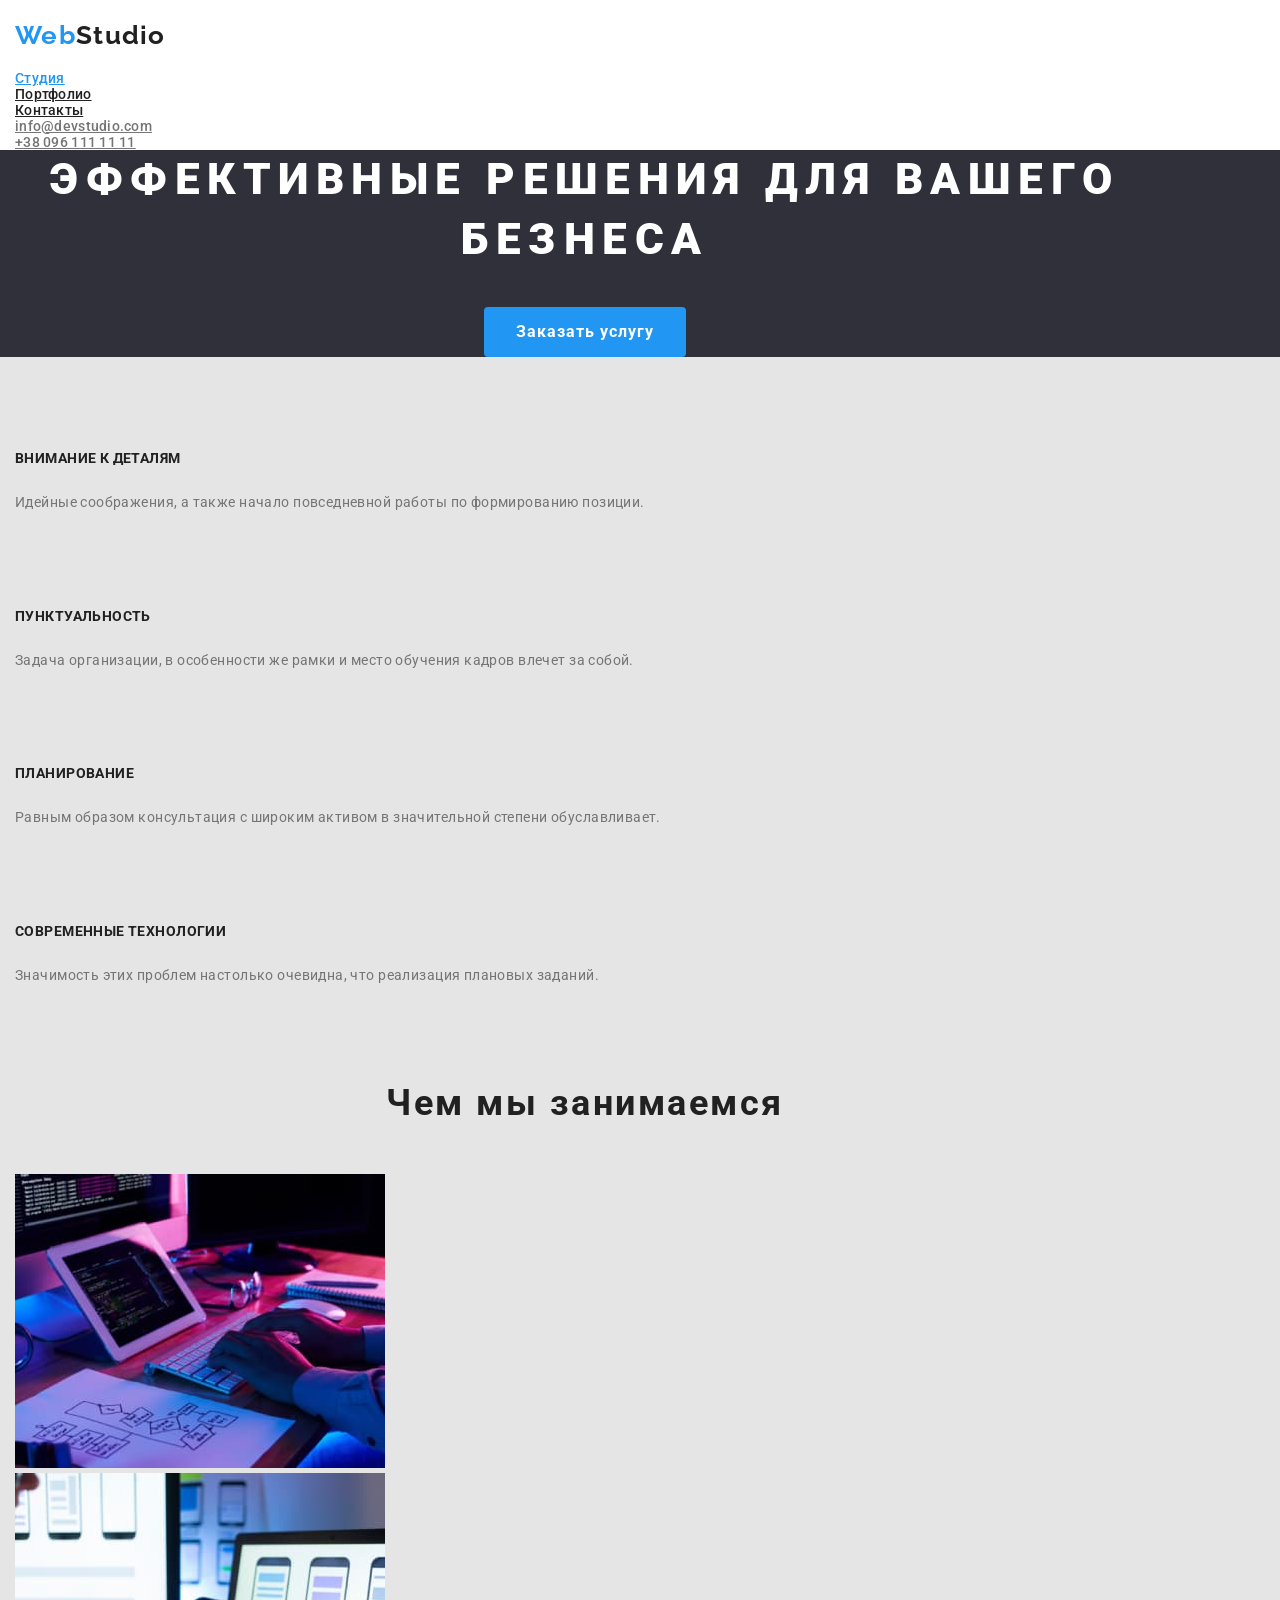
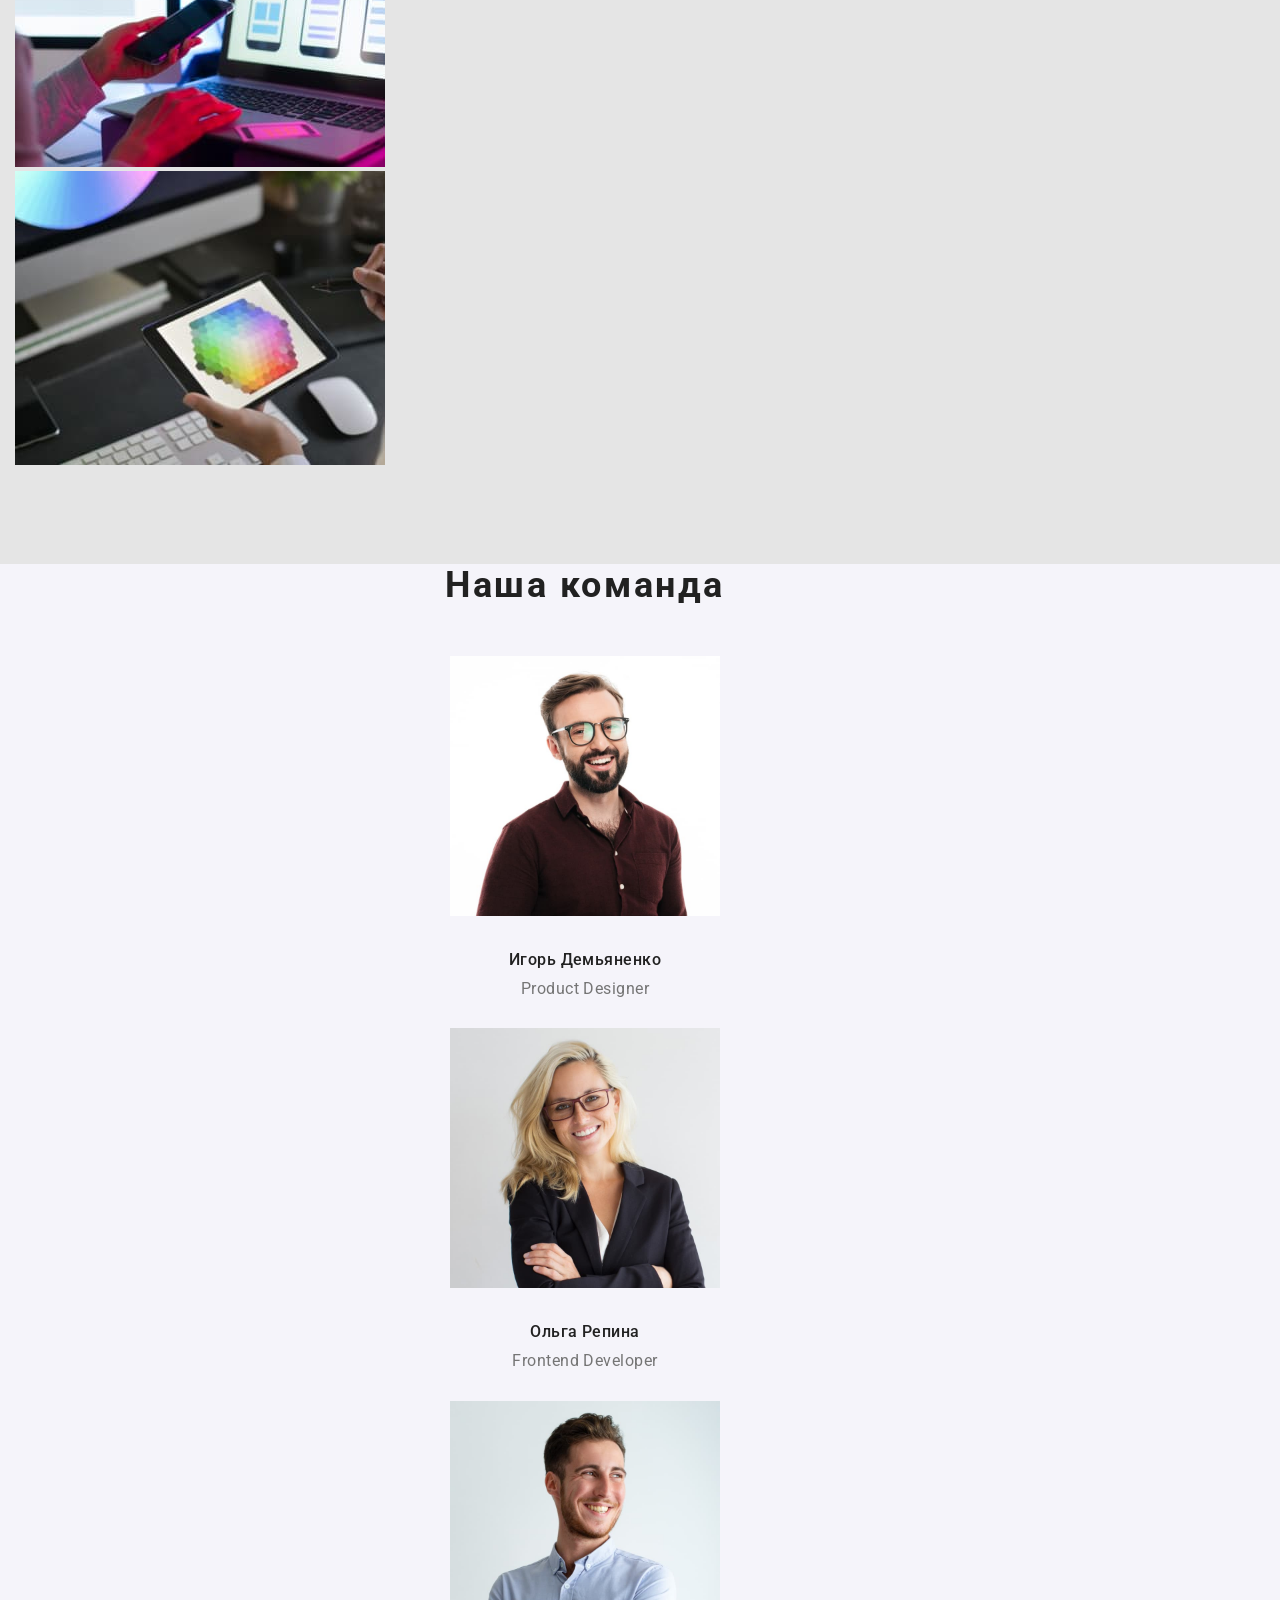
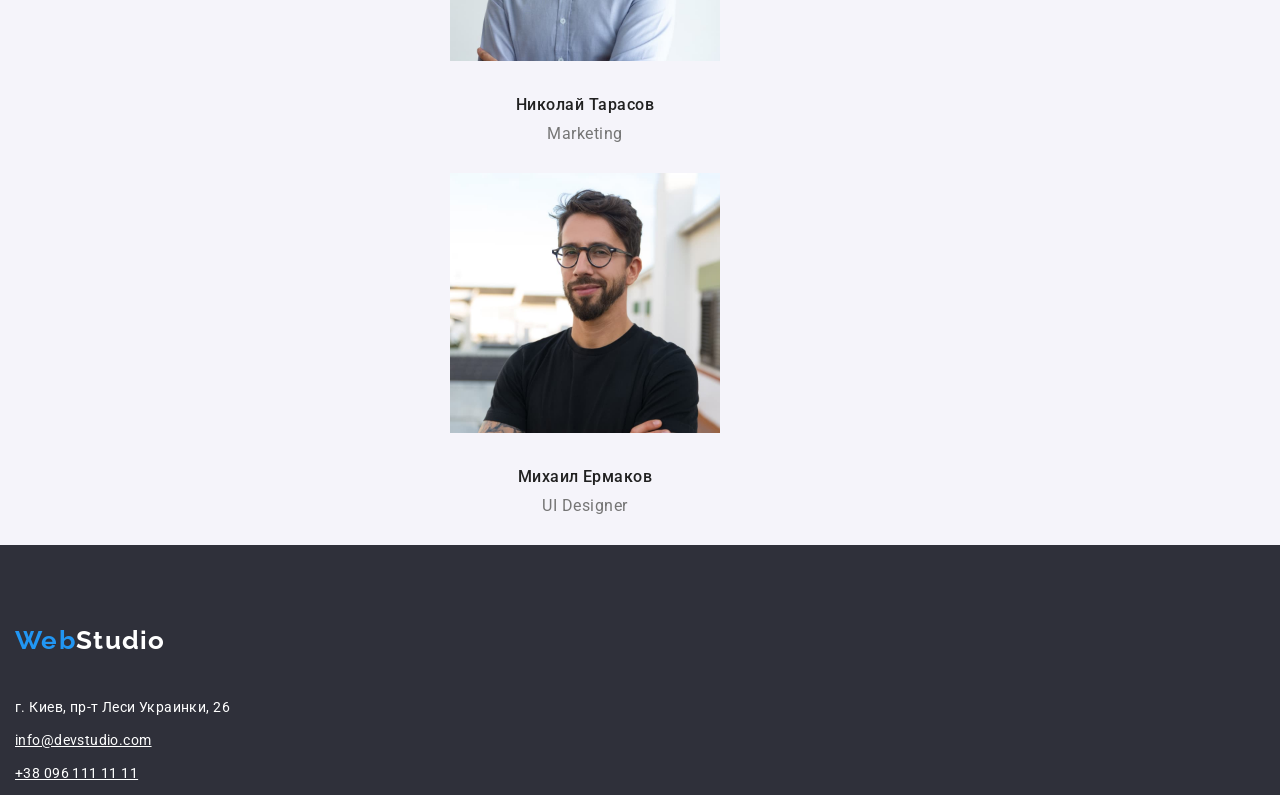
==== index.html @ 49e6bf95 "сделала отступы" ====
<!DOCTYPE html>
<html lang="ru">
<head>
    <meta charset="UTF-8">
    <meta http-equiv="X-UA-Compatible" content="IE=edge">
    <meta name="viewport" content="width=device-width, initial-scale=1.0">
    <title>goit-markup-hw-02</title>
    <link rel="preconnect" href="https://fonts.googleapis.com">
    <link rel="preconnect" href="https://fonts.gstatic.com" crossorigin>
    <link href="https://fonts.googleapis.com/css2?family=Raleway:wght@700&family=Roboto:wght@400;500;700;900&display=swap" rel="stylesheet">
    <link rel="stylesheet" href="https://cdnjs.cloudflare.com/ajax/libs/modern-normalize/1.1.0/modern-normalize.min.css">
    <link rel="stylesheet" href="css/styles.css">
</head>

<body>
    <!--Header-->

    <header class="site-header">
    <!--Navigation-->

    <div class="container">
        <nav class="site-nav">
            <a href="./index.html" class="link-logo"> <p> <span class="web">Web</span><span class="studio">Studio</span> </p> </a>
               <ul class="nav-list">
                <li class="nav-list-item"> <a href="" class="link-current"> Студия </a> </li> 
                <li class="nav-list-item"> <a href="./portfolio.html" class="link-nav"> Портфолио </a> </li>
                <li class="nav-list-item"> <a href="" class="link-nav"> Контакты </a> </li>
               </ul>
        </nav>
    </div>

      
    <!--Contacts-->

    <div class="container">
        <ul class="contacts">
            <li class="contacts-item"><a href="mailto:info@devstudio.com" class="link-contacts">info@devstudio.com </a></li> 
            <li class="contacts-item"><a href="tel:+380961111111" class="link-contacts">+38 096 111 11 11</a> </li>
         </ul>         
        
    </div>
                   
    </header>


    <!--Main container-->
    <main class="main-container">

        <!--Hero-->

        <section class="hero">

           <div class="container">

             <h1 class="hero-title">ЭФФЕКТИВНЫЕ РЕШЕНИЯ ДЛЯ ВАШЕГО БЕЗНЕСА</h1>
             <button type="button" class="button-hero">Заказать услугу </button>

           </div>

        
          
            
        </section>

         <!--Peculiarities-->

        <section class="peculiarities">

            <div class="container">

    <h2 hidden>Особенности</h2>
    <ul class="peculiarities-list">
        <li class="peculiarities-item">
            <h3 class="peculiarities-title"> ВНИМАНИЕ К ДЕТАЛЯМ </h3>
            <p class="peculiarities-text"> Идейные соображения, а также начало повседневной работы по формированию позиции.</p>
        </li>
        
        <li class="peculiarities-item">
            <h3 class="peculiarities-title"> ПУНКТУАЛЬНОСТЬ </h3>
            <p class="peculiarities-text">Задача организации, в особенности же рамки и место обучения кадров влечет за собой. </p>
        </li>
        
        <li class="peculiarities-item">
            <h3 class="peculiarities-title"> ПЛАНИРОВАНИЕ </h3>
            <p class="peculiarities-text">Равным образом консультация с широким активом в значительной степени обуславливает. </p>
        </li>
        
        <li class="peculiarities-item">
           <h3 class="peculiarities-title"> СОВРЕМЕННЫЕ ТЕХНОЛОГИИ </h3> 
            <p class="peculiarities-text">Значимость этих проблем настолько очевидна, что реализация плановых заданий. </p>
        </li>
        
    </ul>

            </div>
        </section>

        <!--Our works-->

        <section class="works">

             <div class="container">
                <h2 class="works-title">Чем мы занимаемся </h2>

                <ul class="works-list">
                    <li><img src="./images/img.jpg" alt="Человек за компьютером" width="370"> </li>
                    <li><img src="./images/img(1).jpg" alt="Человек с телефоном" width="370"></li>
                    <li><img src="./images/img(2).jpg" alt="Человек с планшетом" width="370"></li>
                </ul>
                                
             </div>
      
        </section>

        <!--Our team-->

        <section class="team">

           <div class="container">

            <h2 class="team-title">Наша команда </h2>
            <ul class="team-list">
                <li class="team-list-item">
                    <img src="./images/img.наша.команда.jpg" alt="Фото мужчины" width="270">
                    <h3 class="list-title">Игорь Демьяненко</h3>
                    <p class="team-list-text" lang="en">Product Designer </p>
                </li>

                <li class="team-list-item">
                    <img src="./images/img.наша.команда(1).jpg" alt="Фото женщины" width="270"> 
                    <h3 class="list-title">Ольга Репина</h3>
                    <p class="team-list-text" lang="en">Frontend Developer</p>
                </li>

                <li class="team-list-item">
                    <img src="./images/img.наша.команда(2).jpg" alt="фото мужчины" width="270" >
                    <h3 class="list-title">Николай Тарасов</h3>
                    <p class="team-list-text" lang="en">Marketing</p>
                </li>

                <li class="team-list-item">
                    <img src="./images/img.наша.комада(3).jpg" alt="Фото мужчины" width="270">
                    <h3 class="list-title">Михаил Ермаков</h3>
                    <p class="team-list-text" lang="en">UI Designer</p>
                </li>
            </ul>

           </div>
                         
        </section>

    </main>

     <!--Footer-->

     <footer class="footer-section">

        <div class="container">

            <a href="./index.html" class="logo-footer"> <p> <span class="web">Web</span><span class="studio-footer">Studio</span> </p> </a>
              
               
         <address class="footer-adress"> 
                <p class="direction">г. Киев, пр-т Леси Украинки, 26</p> 

                <ul class="footer-list">
                    <li class="footer-list-item">
                    <a href="mailto:info@devstudio.com" class="footer-contact">info@devstudio.com </a></li> 

                    <li class="footer-list-item">
                    <a href="tel:+380961111111" class="footer-contact">+38 096 111 11 11</a> </li>
               </ul>     
          </address> 
        </div>

      
    </footer>
    
</body>
</html>
---- css/styles.css ----
:root {
    
    --main-font-color: rgba(117, 117, 117, 1);
    --title-font: rgba(33, 33, 33, 1);
    --background-header: rgba(255, 255, 255, 1);
    --background-color: #E5E5E5;
    --background-team: rgba(245, 244, 250, 1);
    --background-footer: rgba(47, 48, 58, 1);
    --button-link-color: rgba(33, 150, 243, 1);
    --footer-contacts: rgba (255, 255, 255, 0.6)
   
}

/*body*/

body {
    font-family: 'Roboto', sans-serif;   
    
    color: var(--main-font-color);
    background-color: var(--background-header);
    
}

.container {

    width: 1170px;
    padding-left: 15px;
    padding-right: 15px;
    
}

h1,h2,h3 {
    margin-top: 0;
    
}

/*Header*/


.site-header {
        
    background-color: var(--background-header);
    font-family: 'Roboto'; 
    font-weight: 500;
    font-size: 14px;
    line-height: 1.14;
    
}


.link-logo {
    display: inline-block;
    padding: 0;
    font-family: 'Raleway',sans-serif;
    font-weight: 700;
    font-size: 26px;
    line-height: 0.72;
    letter-spacing: 0.05em;
    
    text-decoration: none;
}

.web {
    font-family: 'Raleway', sans-serif;
    color: var(--button-link-color);
    
}

.studio{
    color: var(--title-font);
}
/*
.site-nav {
    display: flex;
    flex-direction: row;
}
*/

.nav-list {
    
    list-style: none;
    padding: 0;
    margin: 0;
}

.link-nav {
   

    color: var(--title-font);
    letter-spacing: 0.02em;

}

.link-nav:focus {
    color: var(--button-link-color);
}

.link-current {
    color: var(--button-link-color);
    letter-spacing: 0.02em;
}


.contacts {
    list-style: none;
    padding: 0;
    margin: 0;
}



.link-contacts {
    color: var(--main-font-color);
    letter-spacing: 0.02em;

}

.link-contacts:hover,
.link-contacts:focus {
    color: var(--button-link-color);
}

/*Hero*/
.hero {
margin-bottom: 94px;

    background-color: var(--background-footer);
    font-family: 'Roboto';
    text-align: center;


}

.hero-title {
    margin-top: 0;
    margin-bottom: 30;
    
    font-weight: 900;
    font-size: 44px;
    line-height: 1.36;
    letter-spacing: 0.17em;
    color: var(--background-header);
    
}

.button-hero {
    display: inline-block;
    padding: 10px 32px;
    min-width: 200px;
    height: 50px;
    border-radius: 4px;
    text-align: center;
    border: 0;   

   font-weight: 700;
   font-size: 16px;
   line-height: 1.88;
   letter-spacing: 0.06em;

   background-color: var(--button-link-color);
   color: var(--background-header);
   cursor: pointer;
   
}

.main-container{
    background-color:var(--background-color);
}

/*Peculiarities*/


.peculiarities-title {

    margin-bottom: 10px;

font-weight: 700;
font-size: 14px;
line-height: 1.14;
letter-spacing: 0.03em;
color: var(--title-font);
}

.peculiarities-list {
padding: 0;
margin: 0;

    list-style: none;
}

.peculiarities-text {
    display: inline-block;
    margin-bottom: 94px;
    font-size: 14px;
    line-height: 1.71;
    letter-spacing: 0.03em;
    color: var(--main-font-color);
}


/*Works*/



.works-title {
    margin-bottom: 50px;
    font-weight: 700;
    font-size: 36px;
    line-height: 1.17;
    letter-spacing: 0.07em;
    color: var(--title-font);
    text-align: center;
}

.works-list {
    padding: 0;
    margin-bottom: 94px;

    list-style: none;
}

/*Our team*/

.team {
    background-color: var(--background-team);
    
}


.team-list{
    padding-left: 0;
    margin-top: 0%;
    margin-bottom: 0%
    ;
    list-style: none;
    text-align: center;

    
}

.team-title {
    margin-top: 94px;
    margin-bottom: 50px;
    font-weight: 700;
    font-size: 36px;
    line-height: 1.17;
    letter-spacing: 0.07em;
    color: var(--title-font);
    text-align: center;
}


.list-title {
    margin-top: 30px;
    margin-bottom: 10px;

    font-weight: 500;
    font-size: 16px;
    line-height: 1.19;
    letter-spacing: 0.03em;
    color: var(--title-font);
    text-align: center;
}


.team-list-text {
    display: inline-block;
    margin-top: 0;
    margin-bottom: 30px;

    font-size: 16px;
    line-height: 1.19;
    letter-spacing: 0.03em;
    color: var(--main-font-color);
    
}

/*Footer*/

.footer-section {
    background-color: var(--background-footer);
    font-size: 14px;
    line-height: 1.71;
    letter-spacing: 0.03em;
    
}

.logo-footer {

    display: inline-block;
    padding: 0;
    margin-top: 60px;
    margin-bottom: 20px;

    font-family: 'Raleway',sans-serif;
    font-weight: 700;
    font-size: 26px;
    line-height: 0.72;
    letter-spacing: 0.05em;
    
    text-decoration: none;
}

.footer-list {
    padding-left: 0;
    margin-top: 0%;
    margin-bottom: 0%;

    list-style: none;

}

.footer-adress {
  
    font-style: normal;
    color: var(--background-header);
    
    }

    .direction {
        display: inline-block;
        margin-top: 0;
        margin-bottom: 9px;
    }


    .footer-contact{
        display: inline-block;
        padding: 0;
        margin-bottom: 9px;

    color: var(--footer-contacts);
    
}    

.footer-contact:hover,
.footer-contact:focus {
    color: var(--button-link-color);
}

.studio-footer {
    color: var(--background-header);
}

/*Portfolio*/

/*Filters*/

.main-section {
    background-color: var(--background-color);
}

.list-btn {
    list-style: none;
}

.primary-button {
background-color: var(--button-link-color);
color: var(--background-header);
font-weight: 500;
font-size: 16px;
line-height: 1.63;
letter-spacing: 0.03em;
cursor: pointer;
}

.secondary-button {
  background-color: var(--background-team);
  color: var(--title-font);
  font-weight: 500;
  font-size: 16px;
  line-height: 1.63;
  letter-spacing: 0.03em;
  cursor: pointer;
}

.primary-button:hover,
.primary-button:focus {
    color: var(--button-link-color);
}


.secondary-button:hover,
.secondary-button:focus {
  
    color: var(--button-link-color);
}

/*Cards*/

.list-cards {
    list-style: none;
}

.link {
    text-decoration: none;
}

.link:focus {
color: var(--button-link-color);
}

.link-title {
font-weight: 700;
font-size: 18px;
line-height: 2;
letter-spacing: 0.07em;
color: var(--title-font);
}

.link-text {
    font-size: 16px;
    line-height: 1.88;
    letter-spacing: 0.03em;
    color: var(--main-font-color);
}

.link-text-main {
    font-size: 16px;
    line-height: 1.88;
    letter-spacing: 0.03em;
    color: var(--main-font-color);
}
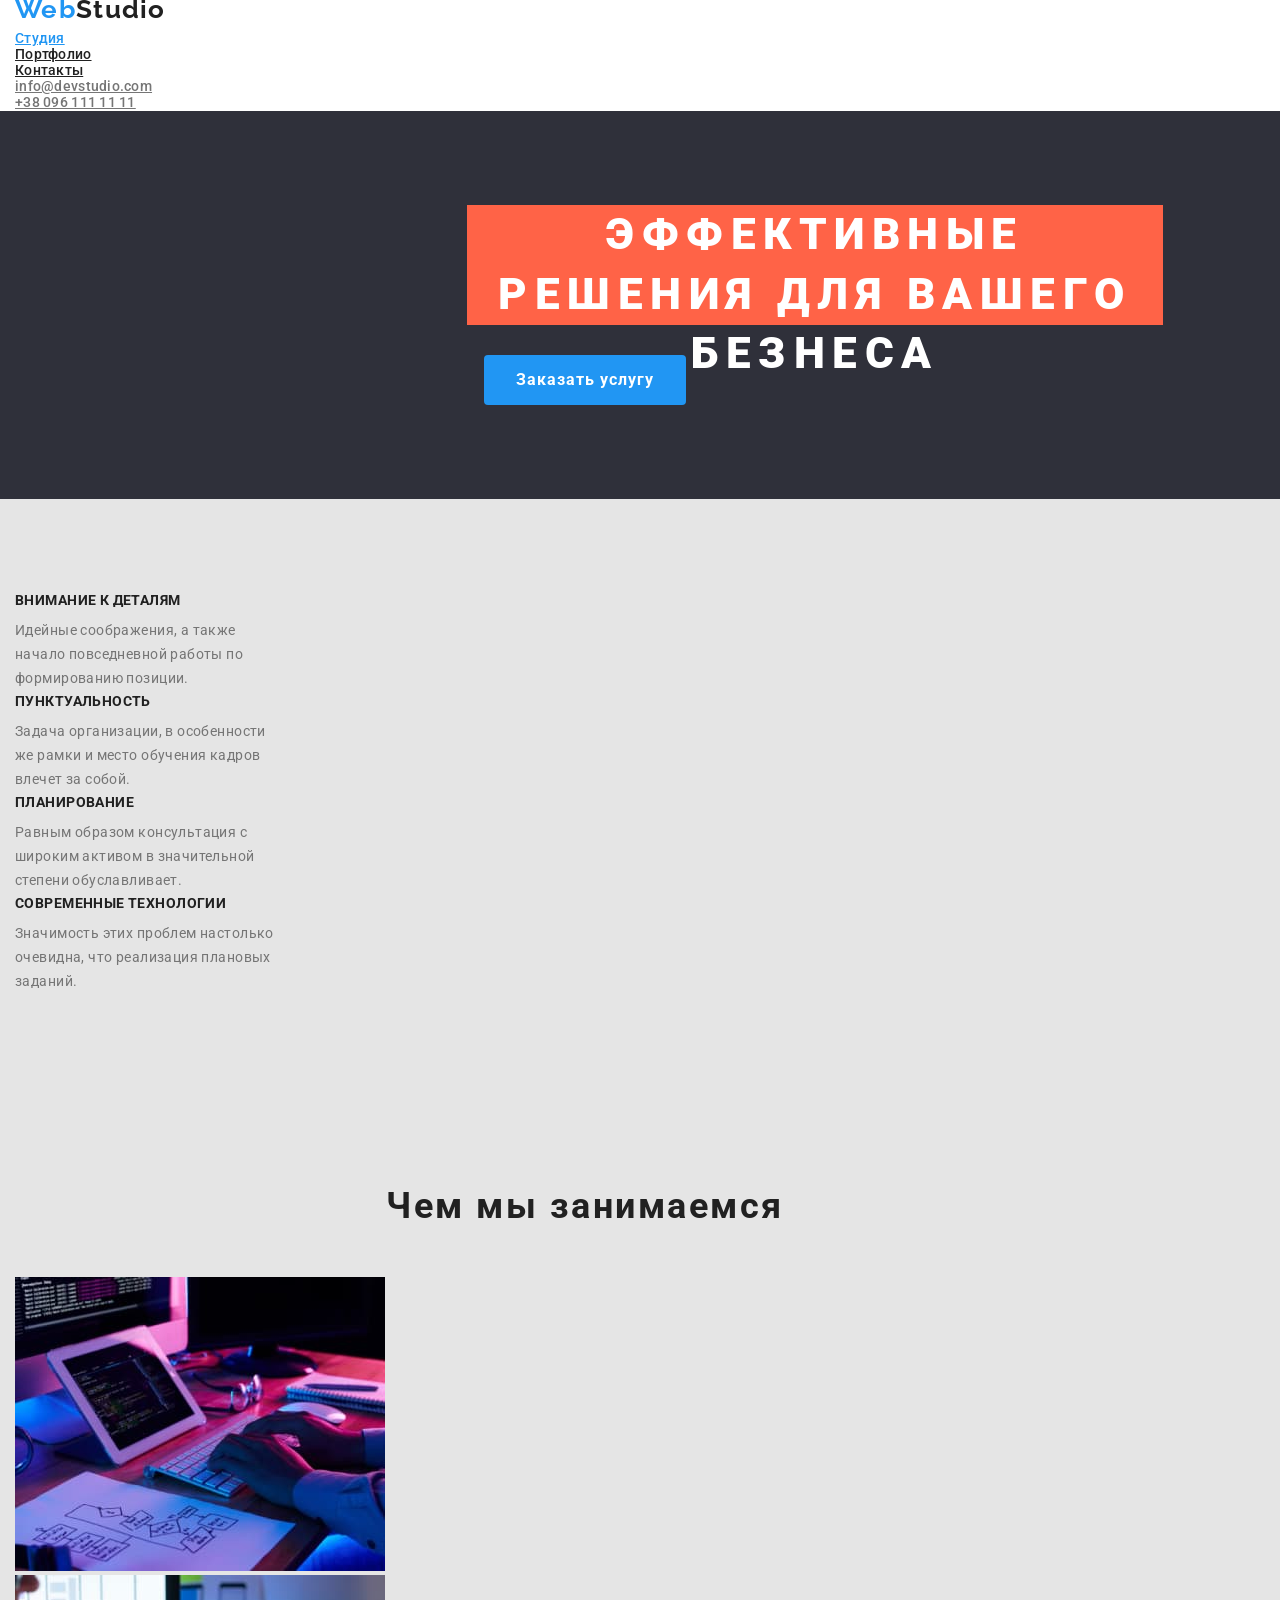
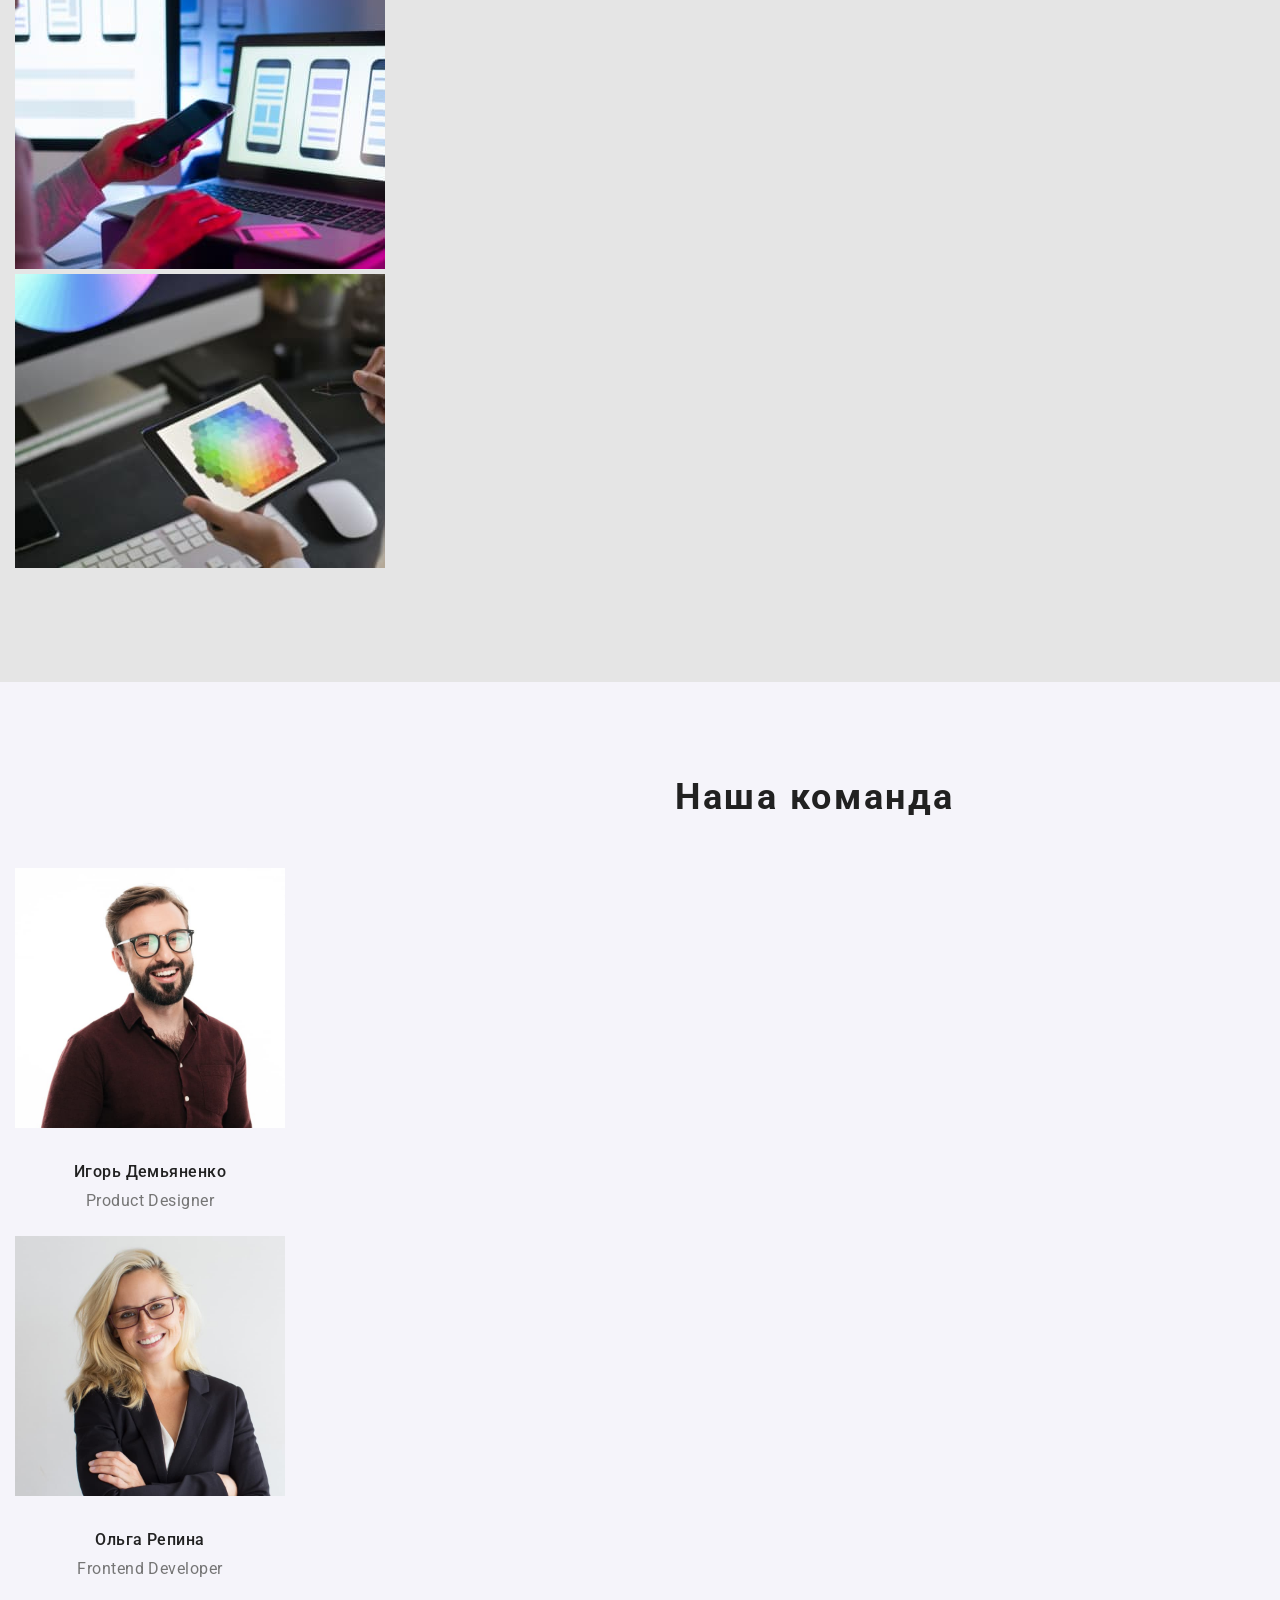
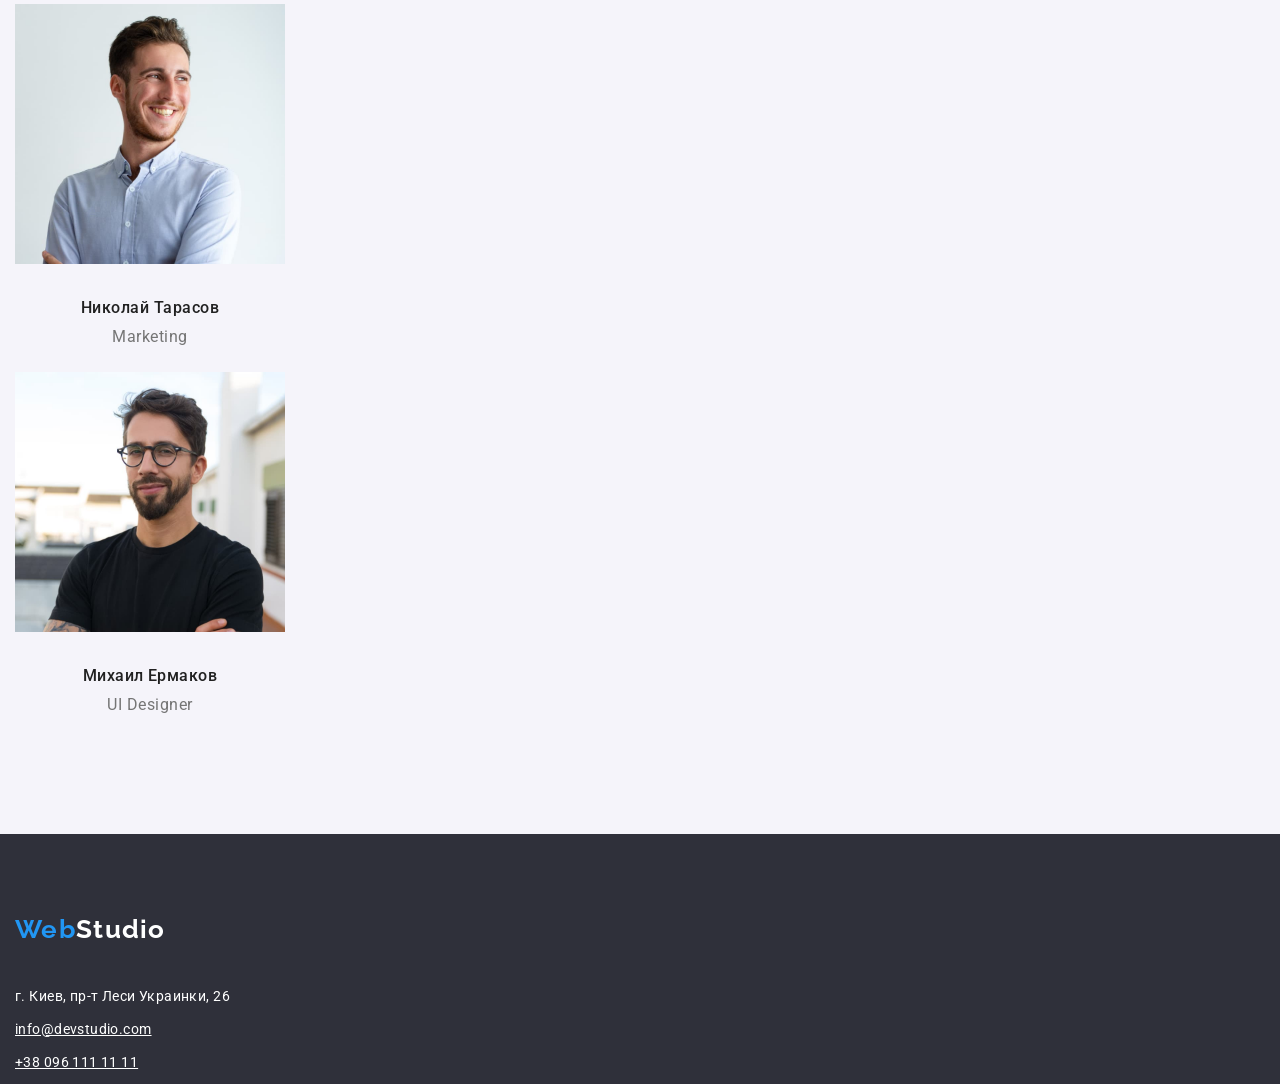
==== commit f0ac03c6: "размеры задала до подвала" ====
--- a/index.html
+++ b/index.html
@@ -20,7 +20,7 @@
 
     <div class="container">
         <nav class="site-nav">
-            <a href="./index.html" class="link-logo"> <p> <span class="web">Web</span><span class="studio">Studio</span> </p> </a>
+            <a href="./index.html" class="link-logo"> <p class="text-logo"> <span class="web">Web</span><span class="studio">Studio</span> </p> </a>
                <ul class="nav-list">
                 <li class="nav-list-item"> <a href="" class="link-current"> Студия </a> </li> 
                 <li class="nav-list-item"> <a href="./portfolio.html" class="link-nav"> Портфолио </a> </li>
@@ -48,7 +48,7 @@
 
         <!--Hero-->
 
-        <section class="hero">
+        <section class="section hero">
 
            <div class="container">
 
@@ -64,7 +64,7 @@
 
          <!--Peculiarities-->
 
-        <section class="peculiarities">
+        <section class="section peculiarities">
 
             <div class="container">
 
@@ -97,7 +97,7 @@
 
         <!--Our works-->
 
-        <section class="works">
+        <section class="section works">
 
              <div class="container">
                 <h2 class="works-title">Чем мы занимаемся </h2>
@@ -114,7 +114,7 @@
 
         <!--Our team-->
 
-        <section class="team">
+        <section class="section team">
 
            <div class="container">
 
--- a/css/styles.css
+++ b/css/styles.css
@@ -51,6 +51,7 @@
 .link-logo {
     display: inline-block;
     padding: 0;
+   
     font-family: 'Raleway',sans-serif;
     font-weight: 700;
     font-size: 26px;
@@ -60,6 +61,14 @@
     text-decoration: none;
 }
 
+.text-logo {
+    display: inline-block;
+    width: 145px;
+    height: 31px;
+    margin: 0;
+}
+
+
 .web {
     font-family: 'Raleway', sans-serif;
     color: var(--button-link-color);
@@ -69,12 +78,6 @@
 .studio{
     color: var(--title-font);
 }
-/*
-.site-nav {
-    display: flex;
-    flex-direction: row;
-}
-*/
 
 .nav-list {
     
@@ -84,6 +87,9 @@
 }
 
 .link-nav {
+
+    width: 49px;
+    height: 16px;
    
 
     color: var(--title-font);
@@ -96,6 +102,7 @@
 }
 
 .link-current {
+
     color: var(--button-link-color);
     letter-spacing: 0.02em;
 }
@@ -121,8 +128,14 @@
 }
 
 /*Hero*/
+.section {
+    padding-top: 94px;
+    padding-bottom: 94px;
+
+}
+
 .hero {
-margin-bottom: 94px;
+   
 
     background-color: var(--background-footer);
     font-family: 'Roboto';
@@ -132,30 +145,38 @@
 }
 
 .hero-title {
-    margin-top: 0;
-    margin-bottom: 30;
+    width: 696px;
+    height: 120px;
+   margin-left: 452px;
+   margin-right: 452px;
+    margin-bottom: 30px;
     
     font-weight: 900;
     font-size: 44px;
     line-height: 1.36;
     letter-spacing: 0.17em;
     color: var(--background-header);
-    
+   
+    
+
+    background-color: tomato;
 }
 
 .button-hero {
+
     display: inline-block;
     padding: 10px 32px;
     min-width: 200px;
     height: 50px;
     border-radius: 4px;
-    text-align: center;
+   
     border: 0;   
 
    font-weight: 700;
    font-size: 16px;
    line-height: 1.88;
    letter-spacing: 0.06em;
+   text-align: center;
 
    background-color: var(--button-link-color);
    color: var(--background-header);
@@ -171,7 +192,8 @@
 
 
 .peculiarities-title {
-
+    width: 270px;
+    height: 16px;
     margin-bottom: 10px;
 
 font-weight: 700;
@@ -182,6 +204,7 @@
 }
 
 .peculiarities-list {
+   
 padding: 0;
 margin: 0;
 
@@ -190,7 +213,9 @@
 
 .peculiarities-text {
     display: inline-block;
-    margin-bottom: 94px;
+    width: 270px;
+    height: 75px;
+   margin: 0;
     font-size: 14px;
     line-height: 1.71;
     letter-spacing: 0.03em;
@@ -200,7 +225,9 @@
 
 /*Works*/
 
-
+.section .works {
+    padding-top: 0;
+}
 
 .works-title {
     margin-bottom: 50px;
@@ -214,7 +241,6 @@
 
 .works-list {
     padding: 0;
-    margin-bottom: 94px;
 
     list-style: none;
 }
@@ -234,13 +260,20 @@
     ;
     list-style: none;
     text-align: center;
-
-    
+    
+}
+
+.team-list-item {
+    width: 270px;
+    height: 368px;
 }
 
 .team-title {
-    margin-top: 94px;
+width: 376px;
+height: 42px;
+margin-left: 612px;
     margin-bottom: 50px;
+
     font-weight: 700;
     font-size: 36px;
     line-height: 1.17;
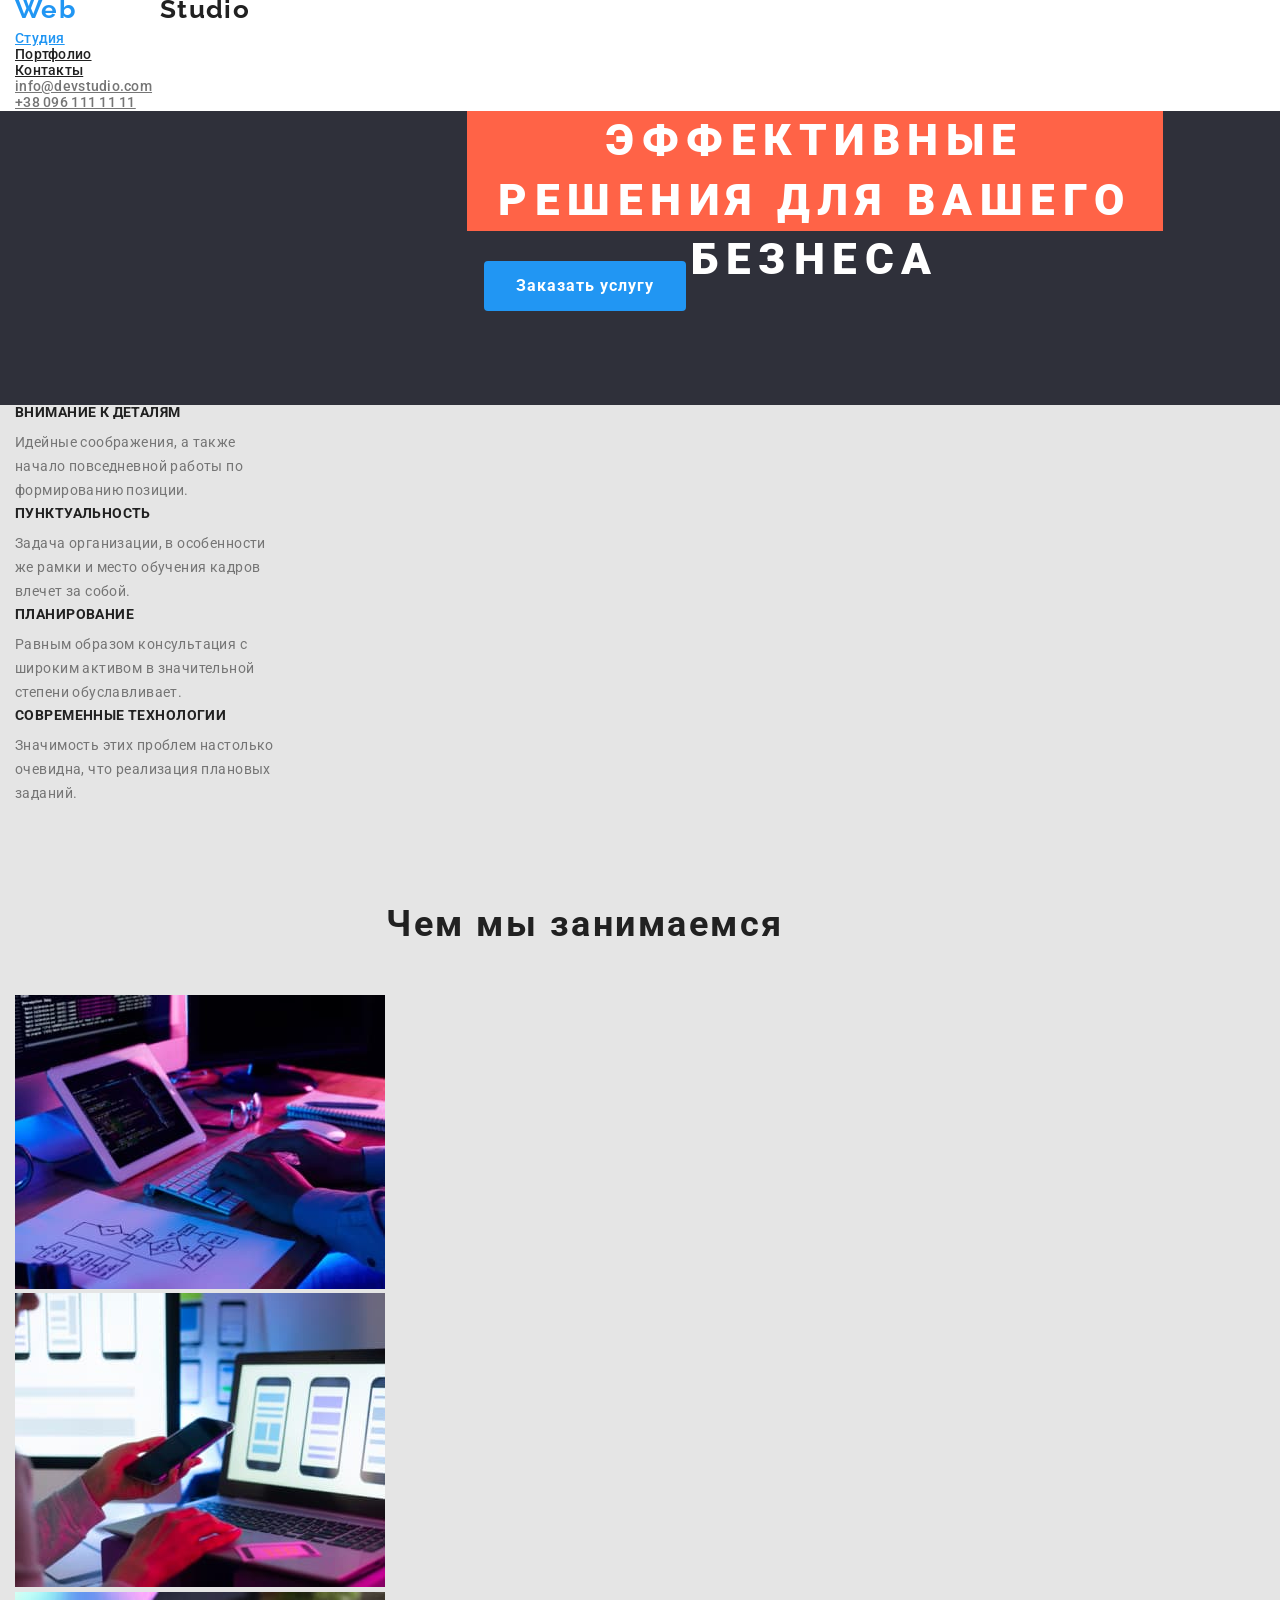
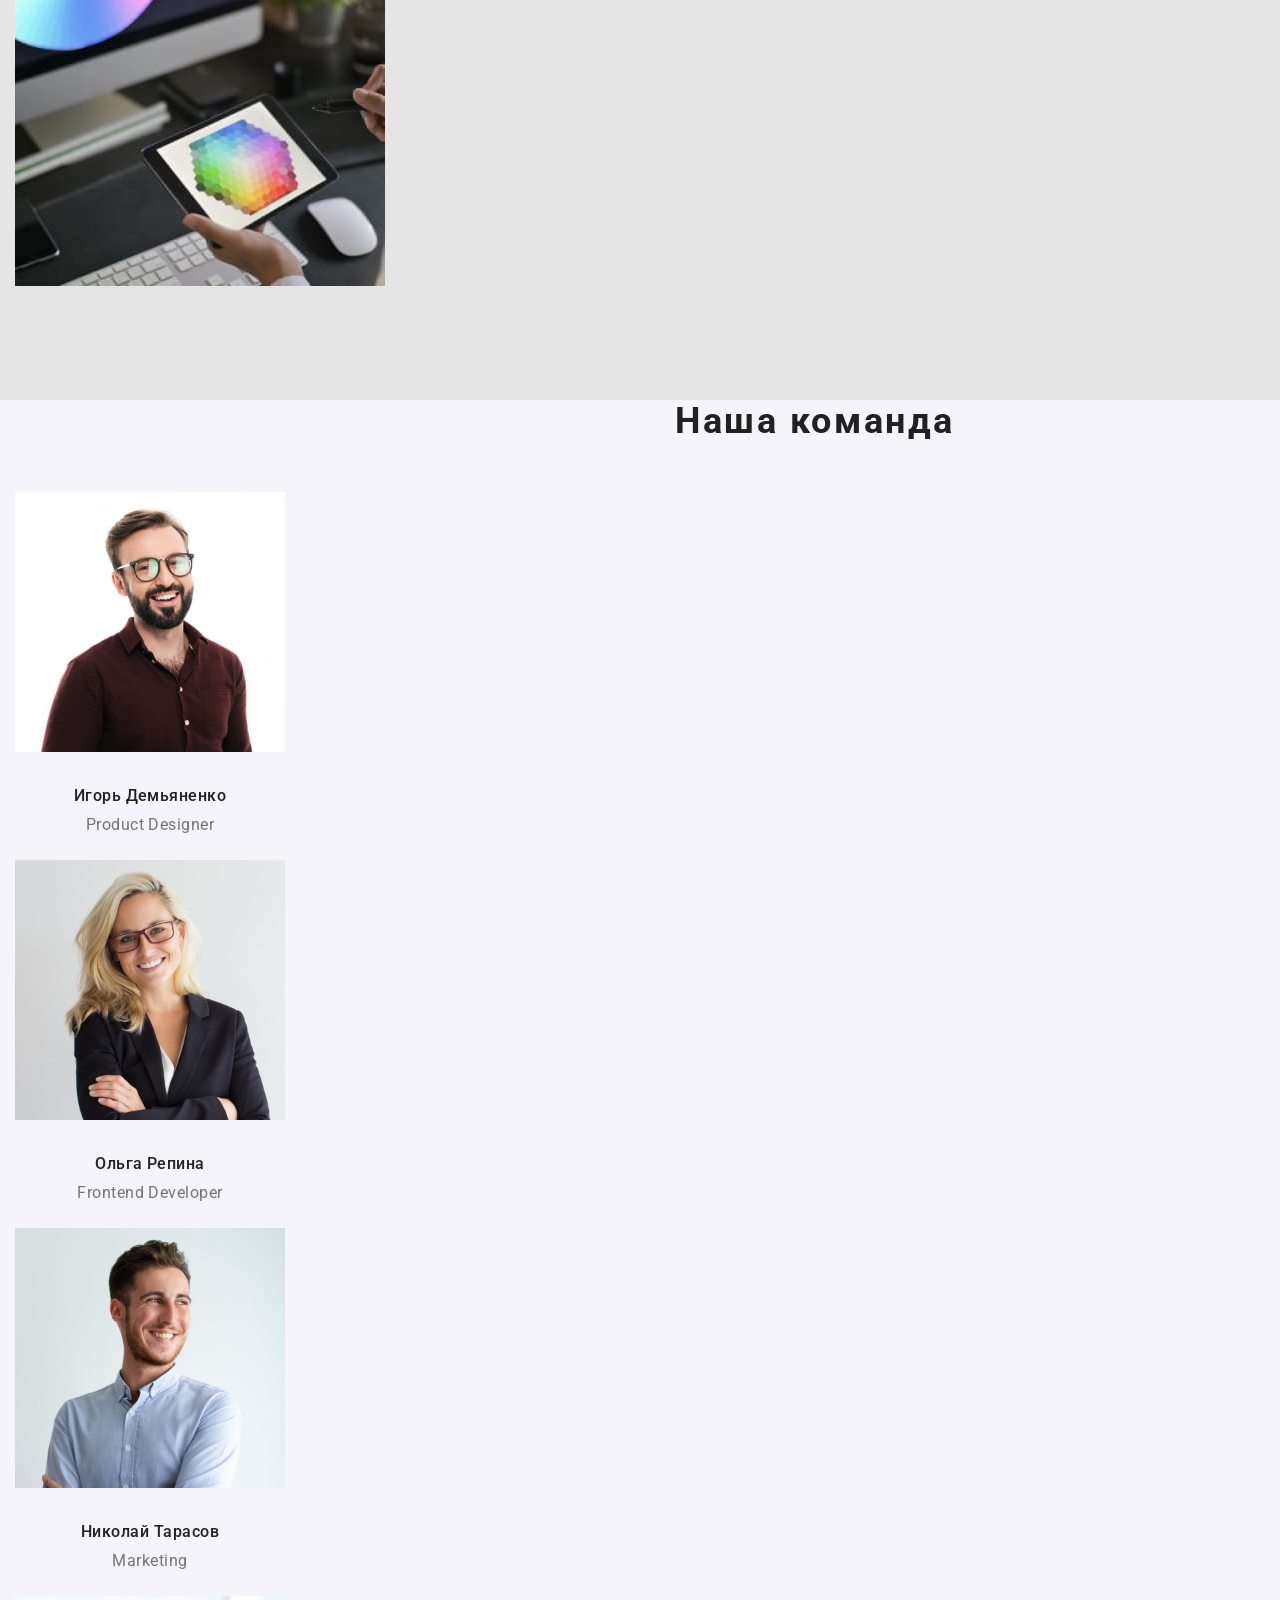
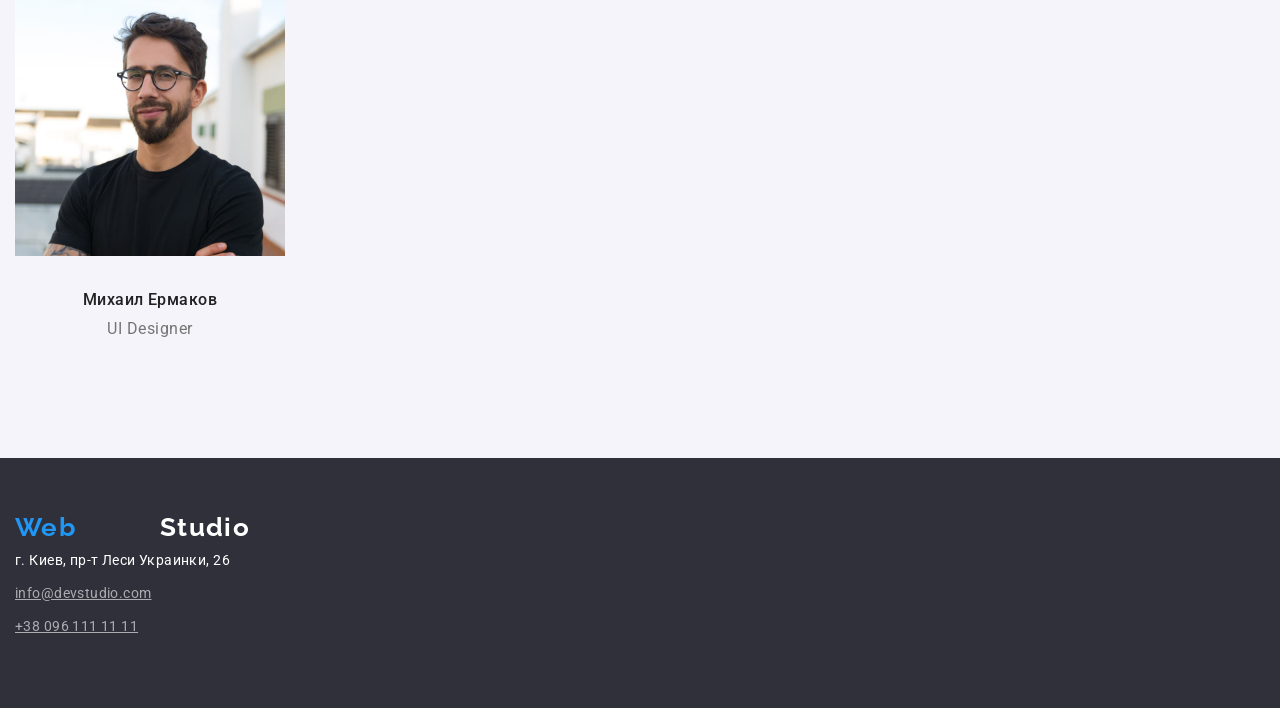
==== commit 4232f71e: "добавила изменения из второй" ====
--- a/index.html
+++ b/index.html
@@ -20,7 +20,7 @@
 
     <div class="container">
         <nav class="site-nav">
-            <a href="./index.html" class="link-logo"> <p class="text-logo"> <span class="web">Web</span><span class="studio">Studio</span> </p> </a>
+            <a href="./index.html" class="link-logo"> <span class="web">Web</span><span class="studio">Studio</span> </a>
                <ul class="nav-list">
                 <li class="nav-list-item"> <a href="" class="link-current"> Студия </a> </li> 
                 <li class="nav-list-item"> <a href="./portfolio.html" class="link-nav"> Портфолио </a> </li>
@@ -157,7 +157,7 @@
 
         <div class="container">
 
-            <a href="./index.html" class="logo-footer"> <p> <span class="web">Web</span><span class="studio-footer">Studio</span> </p> </a>
+            <a href="./index.html" class="link-logo"> <span class="web">Web</span><span class="studio-footer">Studio</span>  </a>
               
                
          <address class="footer-adress"> 
--- a/css/styles.css
+++ b/css/styles.css
@@ -7,7 +7,8 @@
     --background-team: rgba(245, 244, 250, 1);
     --background-footer: rgba(47, 48, 58, 1);
     --button-link-color: rgba(33, 150, 243, 1);
-    --footer-contacts: rgba (255, 255, 255, 0.6)
+    --button-link-hover: rgba(24, 140, 232, 1);
+    --footer-contacts: rgba(255, 255, 255, 0.6);
    
 }
 
@@ -70,12 +71,22 @@
 
 
 .web {
+    display: inline-block;
+    width: 145px;
+    height: 31px;
+    margin: 0;
+
     font-family: 'Raleway', sans-serif;
     color: var(--button-link-color);
     
 }
 
 .studio{
+    display: inline-block;
+    width: 145px;
+    height: 31px;
+    margin: 0;
+
     color: var(--title-font);
 }
 
@@ -97,8 +108,10 @@
 
 }
 
+.link-nav:hover,
 .link-nav:focus {
     color: var(--button-link-color);
+   
 }
 
 .link-current {
@@ -184,6 +197,11 @@
    
 }
 
+.button-hero:hover,
+.button-hero:focus {
+    background-color: var(--button-link-hover);
+}
+
 .main-container{
     background-color:var(--background-color);
 }
@@ -208,14 +226,14 @@
 padding: 0;
 margin: 0;
 
-    list-style: none;
+list-style: none;
 }
 
 .peculiarities-text {
     display: inline-block;
     width: 270px;
     height: 75px;
-   margin: 0;
+    margin: 0;
     font-size: 14px;
     line-height: 1.71;
     letter-spacing: 0.03em;
@@ -225,8 +243,8 @@
 
 /*Works*/
 
-.section .works {
-    padding-top: 0;
+.section, .works {
+    padding-top: 0px;
 }
 
 .works-title {
@@ -311,6 +329,9 @@
 /*Footer*/
 
 .footer-section {
+padding-top: 60px;
+padding-bottom: 60px;
+
     background-color: var(--background-footer);
     font-size: 14px;
     line-height: 1.71;
@@ -318,21 +339,6 @@
     
 }
 
-.logo-footer {
-
-    display: inline-block;
-    padding: 0;
-    margin-top: 60px;
-    margin-bottom: 20px;
-
-    font-family: 'Raleway',sans-serif;
-    font-weight: 700;
-    font-size: 26px;
-    line-height: 0.72;
-    letter-spacing: 0.05em;
-    
-    text-decoration: none;
-}
 
 .footer-list {
     padding-left: 0;
@@ -373,6 +379,10 @@
 
 .studio-footer {
     color: var(--background-header);
+    display: inline-block;
+    width: 145px;
+    height: 31px;
+    margin: 0;
 }
 
 /*Portfolio*/
@@ -387,9 +397,9 @@
     list-style: none;
 }
 
-.primary-button {
-background-color: var(--button-link-color);
-color: var(--background-header);
+.item-button {
+background-color: var(--background-team);
+color: var(--title-font);
 font-weight: 500;
 font-size: 16px;
 line-height: 1.63;
@@ -397,19 +407,11 @@
 cursor: pointer;
 }
 
-.secondary-button {
-  background-color: var(--background-team);
-  color: var(--title-font);
-  font-weight: 500;
-  font-size: 16px;
-  line-height: 1.63;
-  letter-spacing: 0.03em;
-  cursor: pointer;
-}
-
-.primary-button:hover,
-.primary-button:focus {
-    color: var(--button-link-color);
+
+.item-button:hover,
+.item-button:focus {
+    background-color: var(--button-link-color);
+    color: var(--background-header);
 }
 
 
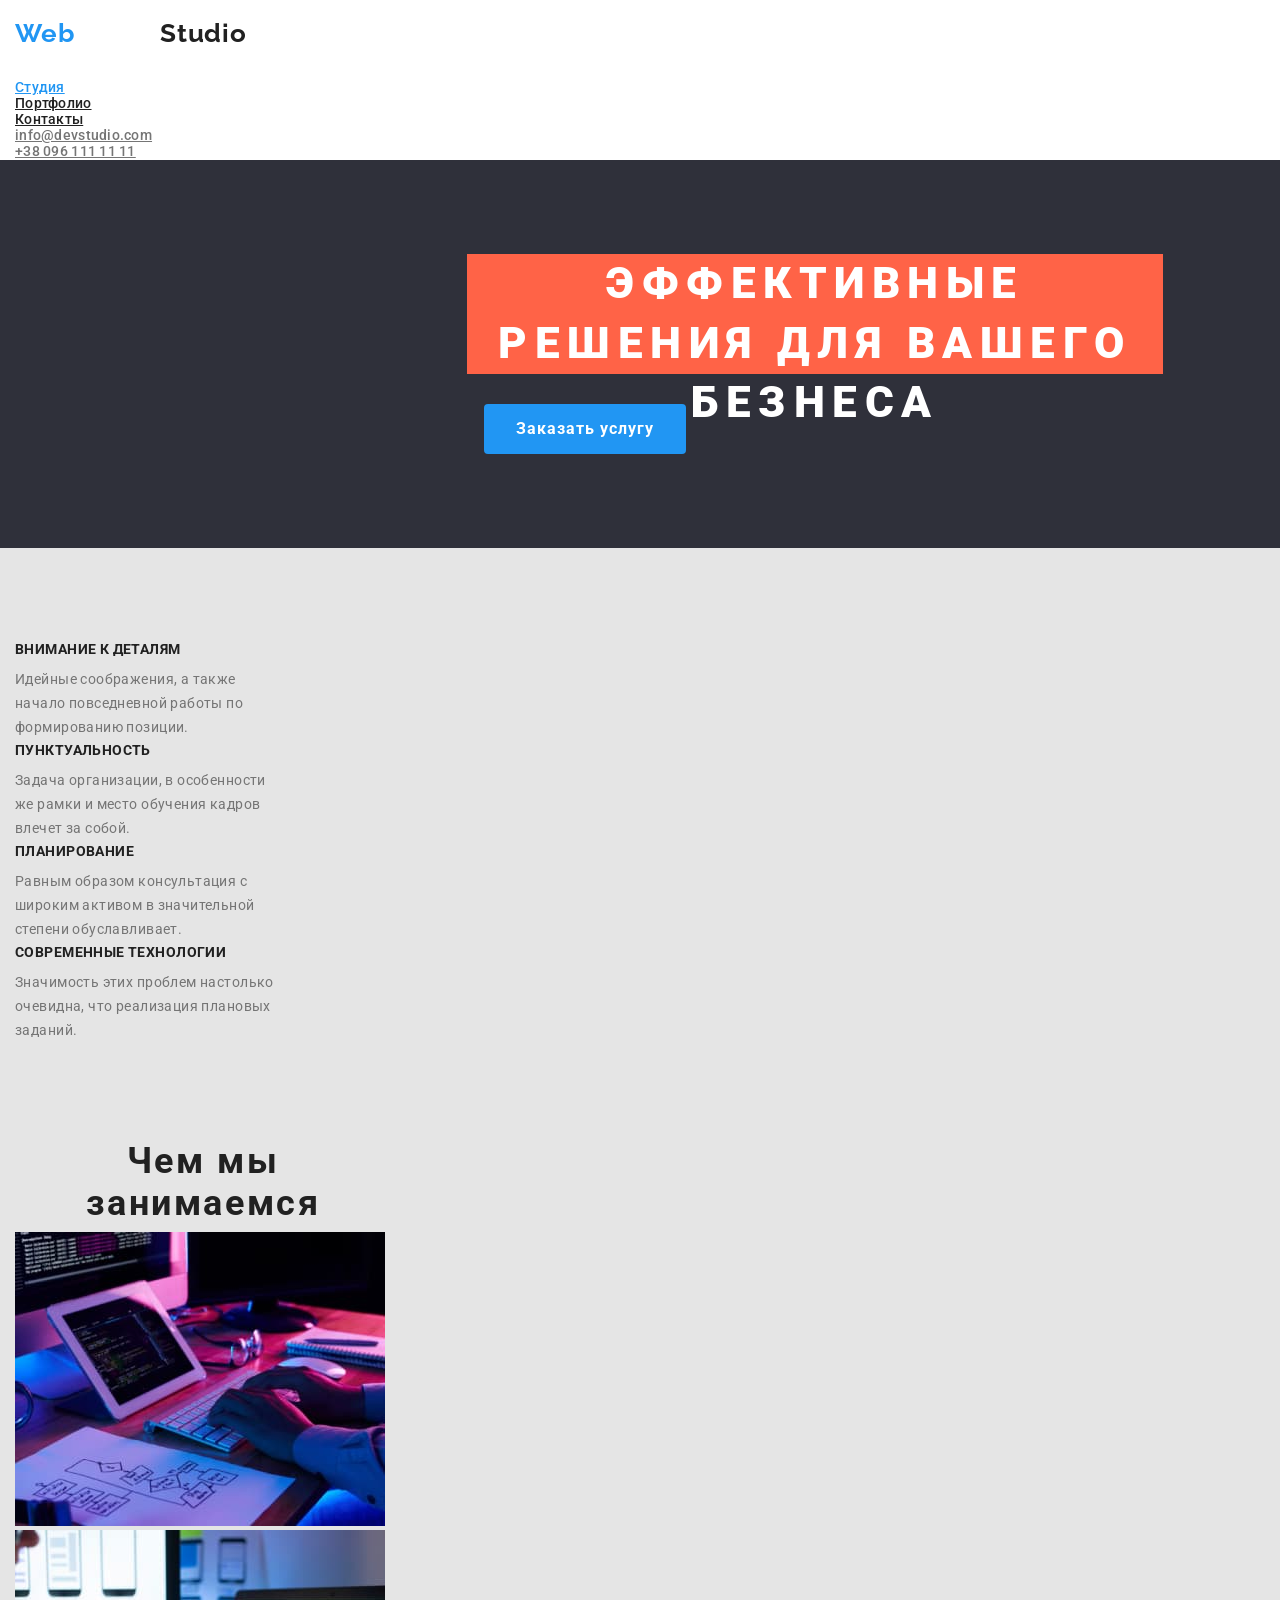
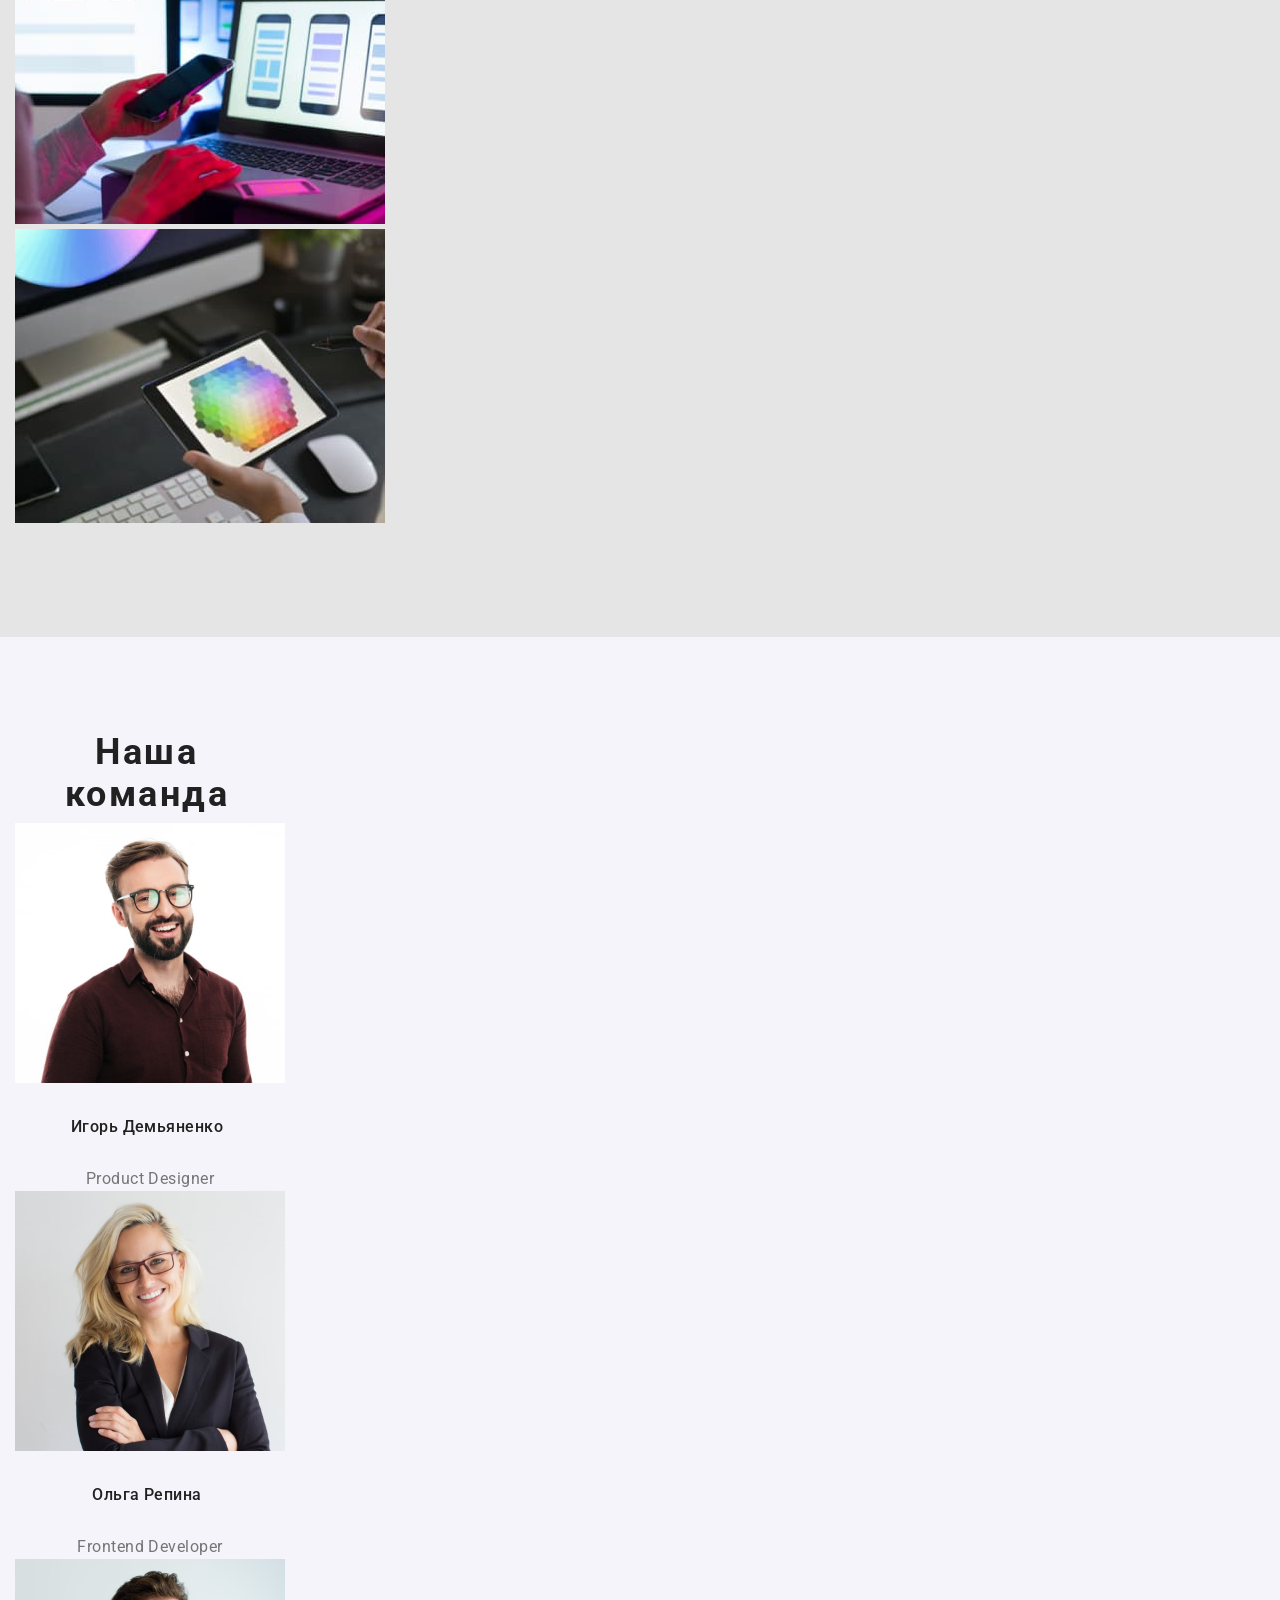
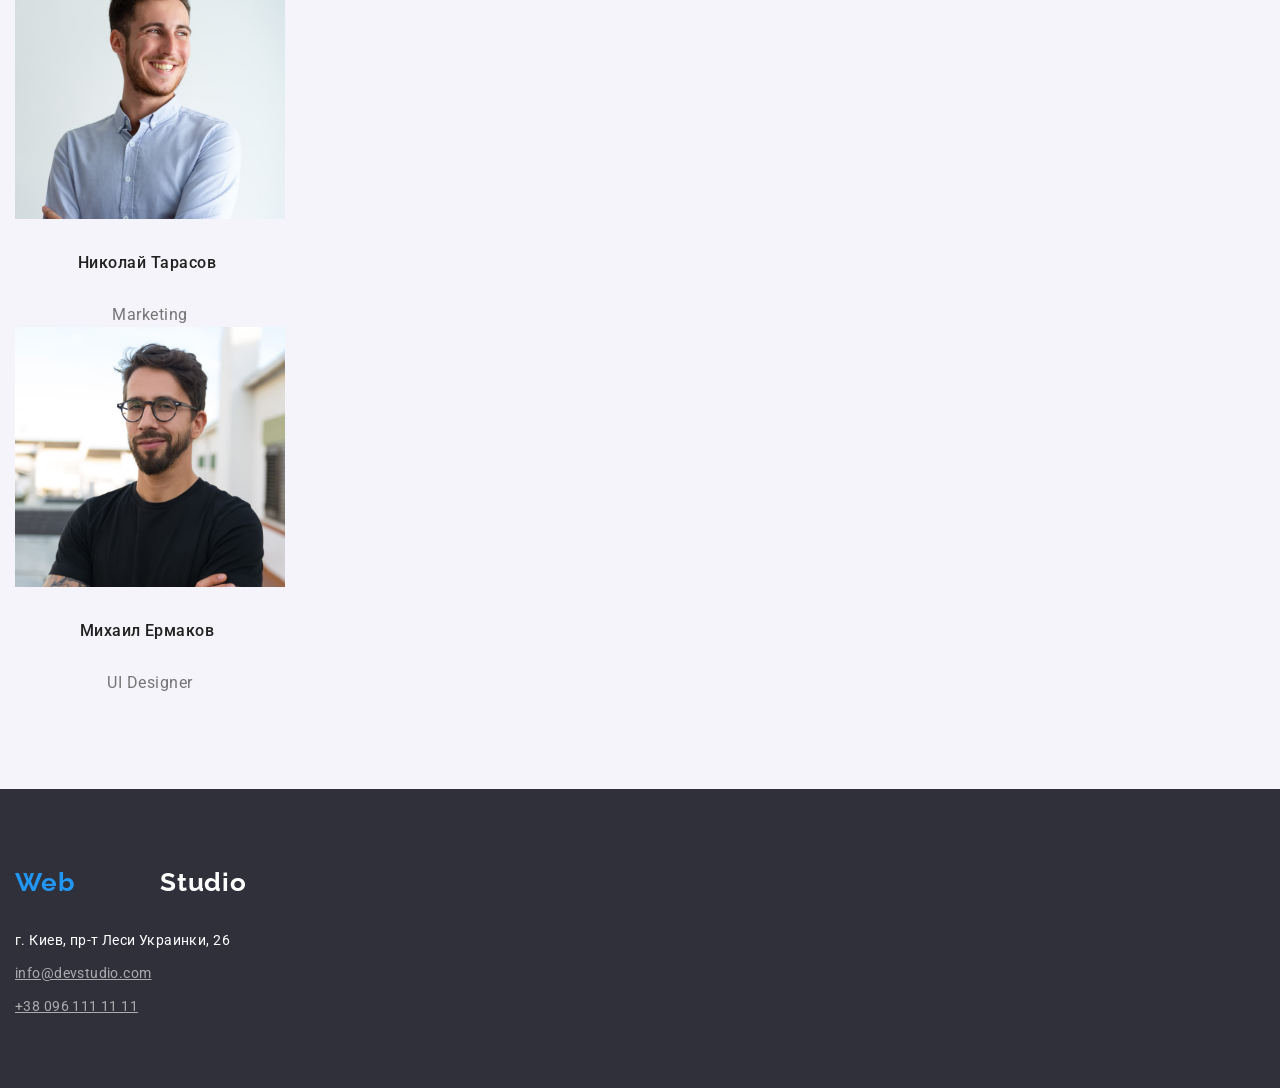
==== commit 2e65c6f7: "20.02" ====
--- a/index.html
+++ b/index.html
@@ -69,6 +69,7 @@
             <div class="container">
 
     <h2 hidden>Особенности</h2>
+
     <ul class="peculiarities-list">
         <li class="peculiarities-item">
             <h3 class="peculiarities-title"> ВНИМАНИЕ К ДЕТАЛЯМ </h3>
@@ -97,7 +98,7 @@
 
         <!--Our works-->
 
-        <section class="section works">
+        <section class="section-works">
 
              <div class="container">
                 <h2 class="works-title">Чем мы занимаемся </h2>
--- a/css/styles.css
+++ b/css/styles.css
@@ -31,6 +31,7 @@
 }
 
 h1,h2,h3 {
+   
     margin-top: 0;
     
 }
@@ -57,7 +58,7 @@
     font-weight: 700;
     font-size: 26px;
     line-height: 0.72;
-    letter-spacing: 0.05em;
+    letter-spacing: 0.03em;
     
     text-decoration: none;
 }
@@ -74,7 +75,9 @@
     display: inline-block;
     width: 145px;
     height: 31px;
-    margin: 0;
+    margin-top: 24px;
+    margin-bottom: 25px;
+   
 
     font-family: 'Raleway', sans-serif;
     color: var(--button-link-color);
@@ -85,7 +88,8 @@
     display: inline-block;
     width: 145px;
     height: 31px;
-    margin: 0;
+    margin-top: 24px;
+    margin-bottom: 25px;
 
     color: var(--title-font);
 }
@@ -243,11 +247,15 @@
 
 /*Works*/
 
-.section, .works {
+.section-works {
     padding-top: 0px;
+    padding-bottom: 94px;
 }
 
 .works-title {
+width: 376px;
+height: 42px;
+
     margin-bottom: 50px;
     font-weight: 700;
     font-size: 36px;
@@ -267,7 +275,7 @@
 
 .team {
     background-color: var(--background-team);
-    
+ 
 }
 
 
@@ -287,9 +295,9 @@
 }
 
 .team-title {
-width: 376px;
-height: 42px;
-margin-left: 612px;
+    
+    width: 264px;
+    height: 42px; 
     margin-bottom: 50px;
 
     font-weight: 700;
@@ -304,6 +312,8 @@
 .list-title {
     margin-top: 30px;
     margin-bottom: 10px;
+    width: 264px;
+    height: 42px;
 
     font-weight: 500;
     font-size: 16px;
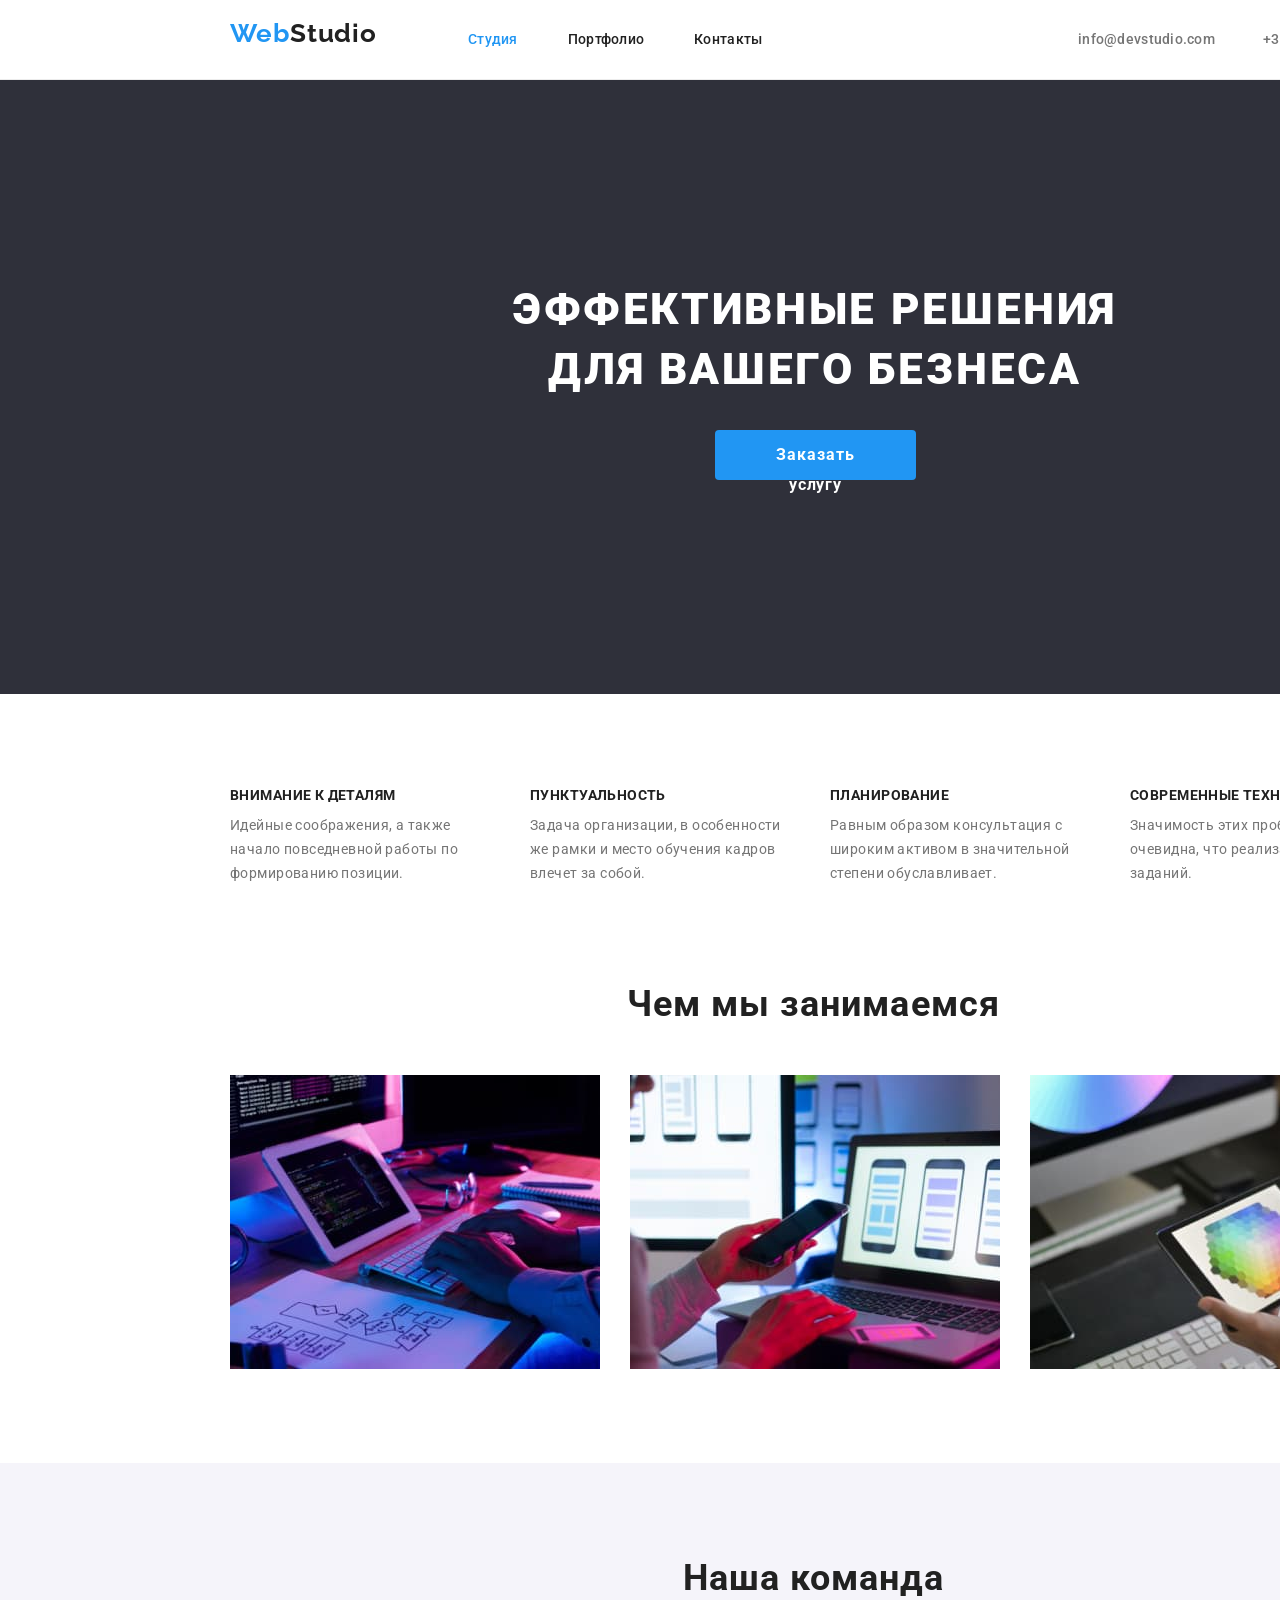
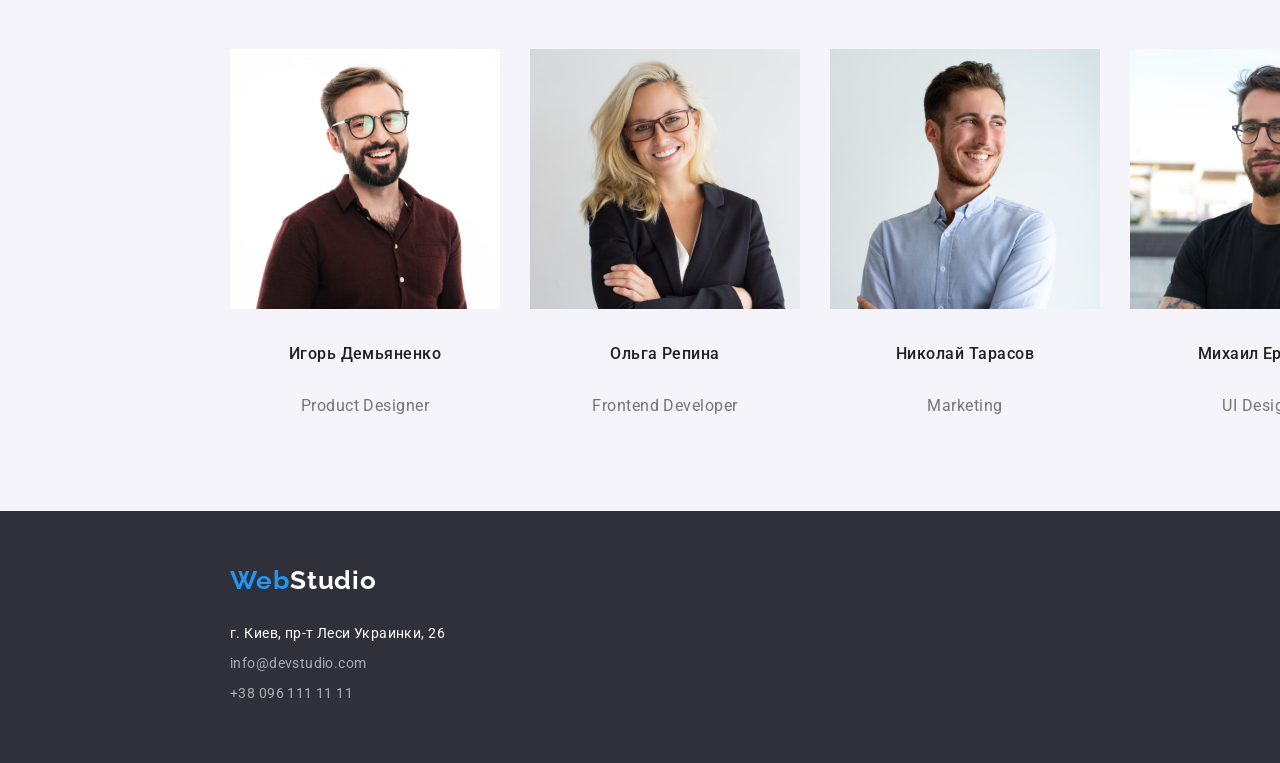
==== commit cf4f2061: "главная страница поправлена" ====
--- a/index.html
+++ b/index.html
@@ -17,10 +17,11 @@
 
     <header class="site-header">
     <!--Navigation-->
+<div class="container-header">
 
-    <div class="container">
+    <div class="container-nav section">
         <nav class="site-nav">
-            <a href="./index.html" class="link-logo"> <span class="web">Web</span><span class="studio">Studio</span> </a>
+            <a href="./index.html" class="logo-header"> <span class="web">Web</span><span class="studio">Studio</span> </a>
                <ul class="nav-list">
                 <li class="nav-list-item"> <a href="" class="link-current"> Студия </a> </li> 
                 <li class="nav-list-item"> <a href="./portfolio.html" class="link-nav"> Портфолио </a> </li>
@@ -32,15 +33,20 @@
       
     <!--Contacts-->
 
-    <div class="container">
+    <div class="container-contacts">
         <ul class="contacts">
-            <li class="contacts-item"><a href="mailto:info@devstudio.com" class="link-contacts">info@devstudio.com </a></li> 
-            <li class="contacts-item"><a href="tel:+380961111111" class="link-contacts">+38 096 111 11 11</a> </li>
+            <li class="contacts-item"><a href="mailto:info@devstudio.com" class="link-contacts-mail">info@devstudio.com </a></li> 
+            <li class="contacts-item"><a href="tel:+380961111111" class="link-contacts-tel">+38 096 111 11 11</a> </li>
          </ul>         
         
     </div>
                    
+
+</div>
+    
     </header>
+
+
 
 
     <!--Main container-->
@@ -48,12 +54,12 @@
 
         <!--Hero-->
 
-        <section class="section hero">
+        <section class="section-hero">
 
            <div class="container">
 
              <h1 class="hero-title">ЭФФЕКТИВНЫЕ РЕШЕНИЯ ДЛЯ ВАШЕГО БЕЗНЕСА</h1>
-             <button type="button" class="button-hero">Заказать услугу </button>
+             <button type="button" class="button-hero">Заказать услугу</button>
 
            </div>
 
@@ -64,7 +70,7 @@
 
          <!--Peculiarities-->
 
-        <section class="section peculiarities">
+        <section class="section-peculiarities">
 
             <div class="container">
 
@@ -104,9 +110,9 @@
                 <h2 class="works-title">Чем мы занимаемся </h2>
 
                 <ul class="works-list">
-                    <li><img src="./images/img.jpg" alt="Человек за компьютером" width="370"> </li>
-                    <li><img src="./images/img(1).jpg" alt="Человек с телефоном" width="370"></li>
-                    <li><img src="./images/img(2).jpg" alt="Человек с планшетом" width="370"></li>
+                    <li class="works-item"><img src="./images/img.jpg" alt="Человек за компьютером" width="370"> </li>
+                    <li class="works-item"><img src="./images/img(1).jpg" alt="Человек с телефоном" width="370"></li>
+                    <li class="works-item"><img src="./images/img(2).jpg" alt="Человек с планшетом" width="370"></li>
                 </ul>
                                 
              </div>
@@ -115,7 +121,7 @@
 
         <!--Our team-->
 
-        <section class="section team">
+        <section class="section-team">
 
            <div class="container">
 
@@ -158,7 +164,7 @@
 
         <div class="container">
 
-            <a href="./index.html" class="link-logo"> <span class="web">Web</span><span class="studio-footer">Studio</span>  </a>
+            <a href="./index.html" class="logo-footer"> <span class="web-footer">Web</span><span class="studio-footer">Studio</span>  </a>
               
                
          <address class="footer-adress"> 
--- a/css/styles.css
+++ b/css/styles.css
@@ -3,7 +3,6 @@
     --main-font-color: rgba(117, 117, 117, 1);
     --title-font: rgba(33, 33, 33, 1);
     --background-header: rgba(255, 255, 255, 1);
-    --background-color: #E5E5E5;
     --background-team: rgba(245, 244, 250, 1);
     --background-footer: rgba(47, 48, 58, 1);
     --button-link-color: rgba(33, 150, 243, 1);
@@ -15,101 +14,141 @@
 /*body*/
 
 body {
+    width: 1600px;
+    margin: 0;
+
     font-family: 'Roboto', sans-serif;   
-    
     color: var(--main-font-color);
     background-color: var(--background-header);
     
 }
 
 .container {
-
-    width: 1170px;
+  
+    width: 1200px;
     padding-left: 15px;
     padding-right: 15px;
-    
-}
+    }
 
 h1,h2,h3 {
    
     margin-top: 0;
-    
-}
+   }
 
 /*Header*/
 
+.container-nav {
+
+    width: 1200px;
+    padding-left: 15px;
+    padding-right: 15px;
+    
+}
+
 
 .site-header {
-        
+   
+    width: 1600px;
+          
     background-color: var(--background-header);
     font-family: 'Roboto'; 
     font-weight: 500;
     font-size: 14px;
     line-height: 1.14;
-    
-}
-
-
-.link-logo {
-    display: inline-block;
+    border-bottom: 1px solid rgba(236, 236, 236, 1);
+    }
+
+
+.container-header {
+    display: flex;
+    align-items: center;
+
+    width: 1200px;
+    padding-left: 15px;
+    padding-right: 15px;
+    margin: 0 200px;
+}
+  
+
+.container-header .section {
+    width: 1200px;
+    padding-left: 15px;
+    padding-right: 15px;
+}
+  
+
+.site-nav {
+    display: flex;
+    align-items: center;
+}
+
+
+.logo-header {
+
+    display: block;
+    width: 145px;
+    height: 31px;
     padding: 0;
+    margin-top: 24px;
+    margin-bottom: 24px;
+    margin-right: 93px;   
    
     font-family: 'Raleway',sans-serif;
     font-weight: 700;
     font-size: 26px;
     line-height: 0.72;
-    letter-spacing: 0.03em;
-    
+    letter-spacing: 0.03em;    
     text-decoration: none;
 }
-
-.text-logo {
-    display: inline-block;
-    width: 145px;
+   
+
+
+.web {
+
+   display: inline-block;
+   width: 60px;
+   height: 31px;
+   padding: 0;
+   margin: 0;
+   text-align: center;
+   
+    font-family: 'Raleway', sans-serif;
+    color: var(--button-link-color);    
+}
+
+.studio {
+
+    display: inline-block;
+    width: 85px;
     height: 31px;
     margin: 0;
-}
-
-
-.web {
-    display: inline-block;
-    width: 145px;
-    height: 31px;
-    margin-top: 24px;
-    margin-bottom: 25px;
-   
-
-    font-family: 'Raleway', sans-serif;
-    color: var(--button-link-color);
-    
-}
-
-.studio{
-    display: inline-block;
-    width: 145px;
-    height: 31px;
-    margin-top: 24px;
-    margin-bottom: 25px;
-
+    
     color: var(--title-font);
 }
 
 .nav-list {
-    
+    display: flex;
     list-style: none;
     padding: 0;
     margin: 0;
-}
+  
+}
+.nav-list-item {
+    padding: 0;
+    margin-right: 50px;
+   
+}
+
+.nav-list .nav-list-item:last-child {
+    margin-right: 0;
+}
+
 
 .link-nav {
-
-    width: 49px;
-    height: 16px;
-   
-
+  
     color: var(--title-font);
     letter-spacing: 0.02em;
-
+    text-decoration: none;
 }
 
 .link-nav:hover,
@@ -122,21 +161,48 @@
 
     color: var(--button-link-color);
     letter-spacing: 0.02em;
-}
+    text-decoration: none;
+}
+
 
 
 .contacts {
+    display: flex;
     list-style: none;
     padding: 0;
-    margin: 0;
-}
-
-
-
-.link-contacts {
+    margin-left: auto;
+    margin-top: 0;
+    margin-bottom: 0;   
+    }
+
+    .contacts-item {
+        margin-right: 50px;
+    }
+
+    .contacts .contacts-item:last-child {
+        margin-right: 0;
+    }
+
+
+
+.link-contacts-mail {
+    display: block;
+    width: 135px;
+    height: 16px;
     color: var(--main-font-color);
     letter-spacing: 0.02em;
-
+    text-decoration: none;
+}
+
+
+.link-contacts-tel {
+    display: block;
+    width: 122px;
+    height: 16px;
+
+    color: var(--main-font-color);
+    letter-spacing: 0.02em;
+    text-decoration: none;
 }
 
 .link-contacts:hover,
@@ -145,21 +211,16 @@
 }
 
 /*Hero*/
-.section {
-    padding-top: 94px;
-    padding-bottom: 94px;
-
-}
-
-.hero {
-   
-
+.section-hero{
+    width: 1600px;
+    padding-top: 200px;
+    padding-bottom: 200px;
     background-color: var(--background-footer);
     font-family: 'Roboto';
     text-align: center;
 
-
-}
+}
+
 
 .hero-title {
     width: 696px;
@@ -171,23 +232,21 @@
     font-weight: 900;
     font-size: 44px;
     line-height: 1.36;
-    letter-spacing: 0.17em;
+    letter-spacing: 0.06em;
     color: var(--background-header);
-   
-    
-
-    background-color: tomato;
 }
 
 .button-hero {
 
     display: inline-block;
     padding: 10px 32px;
-    min-width: 200px;
+    min-width: 201px;
     height: 50px;
-    border-radius: 4px;
-   
-    border: 0;   
+  
+    border-radius: 4px;   
+    border: 0;
+    margin-left: 700px;
+    margin-right: 700px;
 
    font-weight: 700;
    font-size: 16px;
@@ -206,11 +265,16 @@
     background-color: var(--button-link-hover);
 }
 
-.main-container{
-    background-color:var(--background-color);
-}
+
 
 /*Peculiarities*/
+
+.section-peculiarities{
+    width: 1600px;    
+    padding-left: 215px;
+    padding-right: 215px;
+      margin: 94px 0;
+}
 
 
 .peculiarities-title {
@@ -218,19 +282,28 @@
     height: 16px;
     margin-bottom: 10px;
 
-font-weight: 700;
-font-size: 14px;
-line-height: 1.14;
-letter-spacing: 0.03em;
-color: var(--title-font);
+    font-weight: 700;
+    font-size: 14px;
+    line-height: 1.14;
+    letter-spacing: 0.03em;
+    color: var(--title-font);
 }
 
 .peculiarities-list {
-   
+display: flex;   
 padding: 0;
 margin: 0;
+margin-right: 30px;
 
 list-style: none;
+}
+
+.peculiarities-item {
+    margin-right: 30px;
+}
+
+.peculiarities-list .peculiarities-item:last-child {
+    margin-right: 0;
 }
 
 .peculiarities-text {
@@ -238,6 +311,7 @@
     width: 270px;
     height: 75px;
     margin: 0;
+
     font-size: 14px;
     line-height: 1.71;
     letter-spacing: 0.03em;
@@ -248,68 +322,100 @@
 /*Works*/
 
 .section-works {
+    width: 1600px;
     padding-top: 0px;
+    padding-left: 215px;
+    padding-right: 215px;
+    
     padding-bottom: 94px;
+   
 }
 
 .works-title {
-width: 376px;
-height: 42px;
-
+    width: 377px;
+    height: 42px;
+    margin-left: auto;
+    margin-right: auto;
     margin-bottom: 50px;
+
     font-weight: 700;
     font-size: 36px;
     line-height: 1.17;
-    letter-spacing: 0.07em;
+    letter-spacing: 0.03em;
     color: var(--title-font);
-    text-align: center;
+    
+   
 }
 
 .works-list {
+    display: flex;
     padding: 0;
+    margin: 0;
 
     list-style: none;
 }
+.works-item {
+    width: 370px;
+    height: 294px;
+margin-right: 30px;
+}
+
+.works-list .works-item:last-child {
+margin-right: 0;
+}
 
 /*Our team*/
 
-.team {
+.section-team {
+    width: 1600px;
+    padding-top: 94px;
+    padding-left: 215px;
+    padding-bottom: 94px;
     background-color: var(--background-team);
- 
-}
+ }
 
 
 .team-list{
+    display: flex;
     padding-left: 0;
-    margin-top: 0%;
-    margin-bottom: 0%
-    ;
+    margin-top: 0;
+    margin-bottom: 0;  
+    margin-right: 0;  
     list-style: none;
     text-align: center;
     
 }
 
 .team-list-item {
+    margin-right: 30px;
     width: 270px;
     height: 368px;
+
+}
+
+.team-list .team-list-item:last-child {
+    margin-right: 0;
 }
 
 .team-title {
-    
-    width: 264px;
+ 
+    width: 265px;
     height: 42px; 
+    margin-left: auto;
+    margin-right: auto;
     margin-bottom: 50px;
 
     font-weight: 700;
     font-size: 36px;
     line-height: 1.17;
-    letter-spacing: 0.07em;
+    letter-spacing: 0.03em;
     color: var(--title-font);
-    text-align: center;
+    
 }
 
 
 .list-title {
+    display: inline-block;
     margin-top: 30px;
     margin-bottom: 10px;
     width: 264px;
@@ -321,6 +427,8 @@
     letter-spacing: 0.03em;
     color: var(--title-font);
     text-align: center;
+    
+   
 }
 
 
@@ -339,15 +447,52 @@
 /*Footer*/
 
 .footer-section {
+    width: 1600px;
 padding-top: 60px;
+padding-left: 215px;
 padding-bottom: 60px;
 
     background-color: var(--background-footer);
     font-size: 14px;
     line-height: 1.71;
     letter-spacing: 0.03em;
-    
-}
+   }
+
+.logo-footer {
+    display: inline-block;
+    width: 145px;
+  
+    padding: 0;
+   
+   
+    font-family: 'Raleway',sans-serif;
+    font-weight: 700;
+    font-size: 26px;
+    line-height: 0.72;
+    letter-spacing: 0.03em;    
+    text-decoration: none;
+}
+
+   .web-footer {
+    display: inline-block;
+    width: 60px;
+    height: 31px;   
+   
+    margin-bottom: 20px;
+
+    font-family: 'Raleway', sans-serif;
+    color: var(--button-link-color);    
+   }
+
+    .studio-footer {
+    color: var(--background-header);
+    display: inline-block;
+    width: 85px;
+    height: 31px;
+  
+    margin-bottom: 20px;
+   
+   }
 
 
 .footer-list {
@@ -356,7 +501,16 @@
     margin-bottom: 0%;
 
     list-style: none;
-
+}
+
+.footer-list-item {
+    width: 231px;
+    height: 21px;
+    margin-top: 0;
+    margin-bottom: 9px;
+}
+.footer-list .footer-list-item:last-child {
+    margin-bottom: 0;
 }
 
 .footer-adress {
@@ -368,15 +522,21 @@
 
     .direction {
         display: inline-block;
+        width: 231px;
+        height: 21px;
         margin-top: 0;
         margin-bottom: 9px;
     }
 
 
-    .footer-contact{
-        display: inline-block;
+    .footer-contact {
+        display: block;
         padding: 0;
-        margin-bottom: 9px;
+        width: 231px;
+        height: 21px;
+       
+        
+        text-decoration: none;
 
     color: var(--footer-contacts);
     
@@ -387,13 +547,7 @@
     color: var(--button-link-color);
 }
 
-.studio-footer {
-    color: var(--background-header);
-    display: inline-block;
-    width: 145px;
-    height: 31px;
-    margin: 0;
-}
+
 
 /*Portfolio*/
 
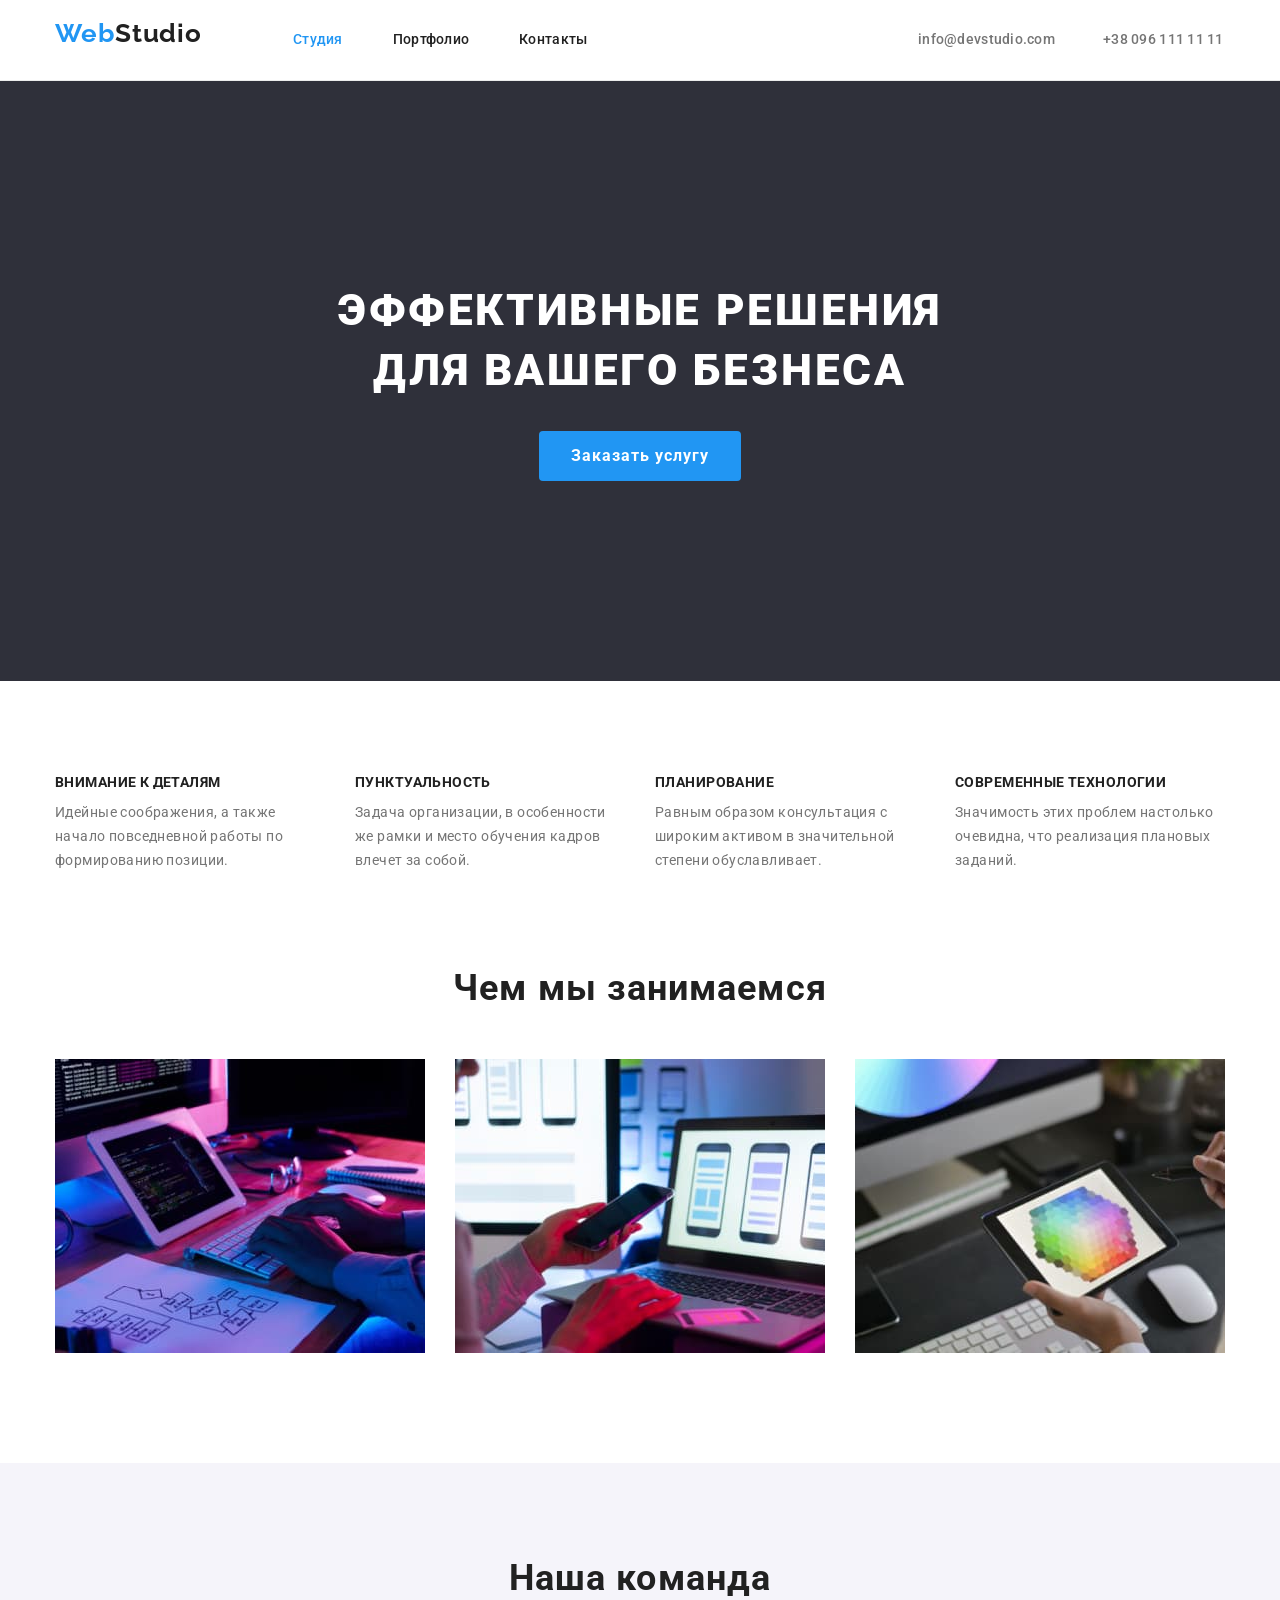
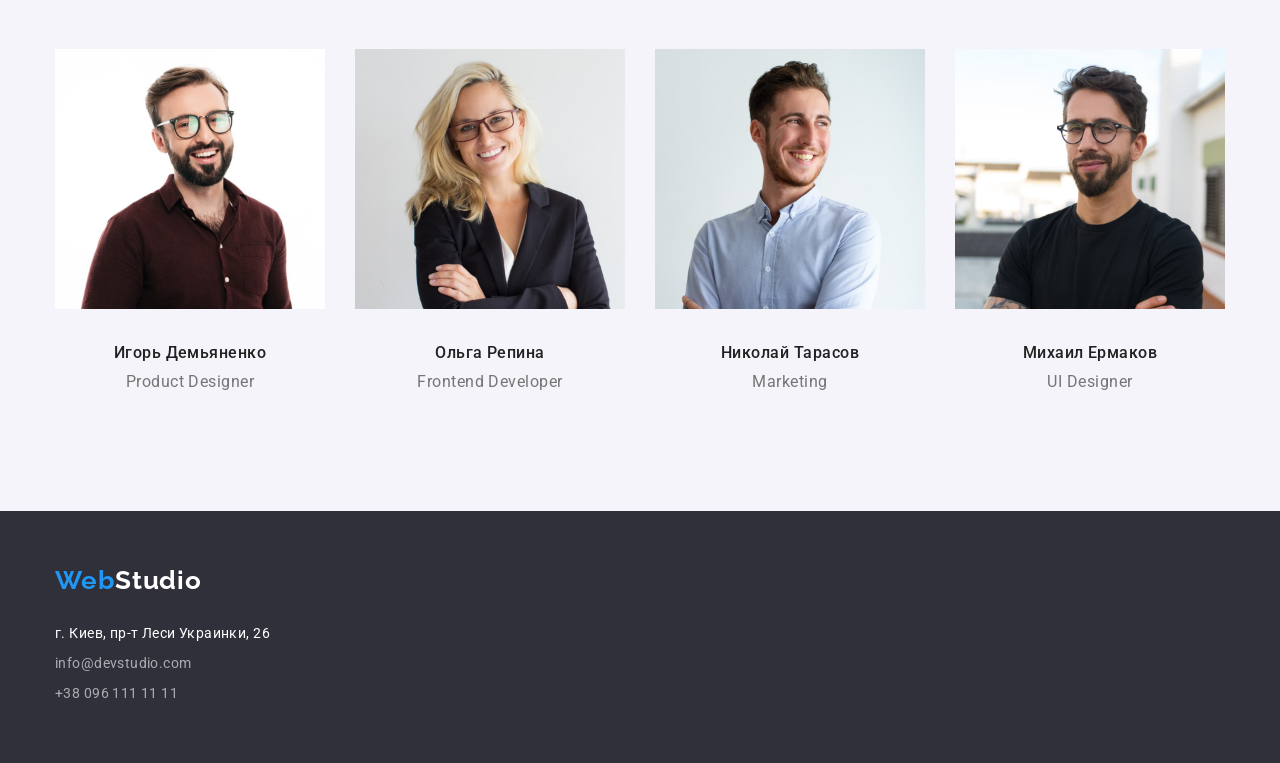
==== commit 4bb17ead: "сделала правки, скрыла заголовок иначе" ====
--- a/index.html
+++ b/index.html
@@ -17,9 +17,9 @@
 
     <header class="site-header">
     <!--Navigation-->
-<div class="container-header">
+<div class="container header">
 
-    <div class="container-nav section">
+    
         <nav class="site-nav">
             <a href="./index.html" class="logo-header"> <span class="web">Web</span><span class="studio">Studio</span> </a>
                <ul class="nav-list">
@@ -28,19 +28,18 @@
                 <li class="nav-list-item"> <a href="" class="link-nav"> Контакты </a> </li>
                </ul>
         </nav>
-    </div>
+   
 
       
     <!--Contacts-->
 
-    <div class="container-contacts">
+   
         <ul class="contacts">
             <li class="contacts-item"><a href="mailto:info@devstudio.com" class="link-contacts-mail">info@devstudio.com </a></li> 
             <li class="contacts-item"><a href="tel:+380961111111" class="link-contacts-tel">+38 096 111 11 11</a> </li>
          </ul>         
         
-    </div>
-                   
+                      
 
 </div>
     
@@ -55,17 +54,16 @@
         <!--Hero-->
 
         <section class="section-hero">
+           
+         <div class="container">
 
-           <div class="container">
+            <h1 class="hero-title">ЭФФЕКТИВНЫЕ РЕШЕНИЯ ДЛЯ ВАШЕГО БЕЗНЕСА</h1>
+            <button type="button" class="button-hero">Заказать услугу</button>
 
-             <h1 class="hero-title">ЭФФЕКТИВНЫЕ РЕШЕНИЯ ДЛЯ ВАШЕГО БЕЗНЕСА</h1>
-             <button type="button" class="button-hero">Заказать услугу</button>
+         </div>
+           
 
-           </div>
-
-        
-          
-            
+                      
         </section>
 
          <!--Peculiarities-->
@@ -74,7 +72,7 @@
 
             <div class="container">
 
-    <h2 hidden>Особенности</h2>
+    <h2 class="visually-hidden">Особенности</h2>
 
     <ul class="peculiarities-list">
         <li class="peculiarities-item">
@@ -106,7 +104,8 @@
 
         <section class="section-works">
 
-             <div class="container">
+            <div class="container works">
+
                 <h2 class="works-title">Чем мы занимаемся </h2>
 
                 <ul class="works-list">
@@ -114,8 +113,12 @@
                     <li class="works-item"><img src="./images/img(1).jpg" alt="Человек с телефоном" width="370"></li>
                     <li class="works-item"><img src="./images/img(2).jpg" alt="Человек с планшетом" width="370"></li>
                 </ul>
-                                
-             </div>
+                        
+
+            </div>
+            
+                       
+            
       
         </section>
 
@@ -123,7 +126,7 @@
 
         <section class="section-team">
 
-           <div class="container">
+          <div class="container">
 
             <h2 class="team-title">Наша команда </h2>
             <ul class="team-list">
@@ -152,7 +155,11 @@
                 </li>
             </ul>
 
-           </div>
+          </div>
+
+           
+
+          
                          
         </section>
 
@@ -178,6 +185,7 @@
                     <a href="tel:+380961111111" class="footer-contact">+38 096 111 11 11</a> </li>
                </ul>     
           </address> 
+
         </div>
 
       
--- a/css/styles.css
+++ b/css/styles.css
@@ -14,20 +14,35 @@
 /*body*/
 
 body {
-    width: 1600px;
-    margin: 0;
-
+
+   
     font-family: 'Roboto', sans-serif;   
     color: var(--main-font-color);
     background-color: var(--background-header);
     
 }
+
+.visually-hidden {
+
+    position: absolute;
+    white-space: nowrap;
+    width: 1px;
+    height: 1px;
+    overflow: hidden;
+    border: 0;
+    padding: 0;
+    clip: rect(0 0 0 0);
+    clip-path: inset(50%);
+    margin: -1px;
+}
+
 
 .container {
   
     width: 1200px;
     padding-left: 15px;
     padding-right: 15px;
+    margin: 0 auto;
     }
 
 h1,h2,h3 {
@@ -37,45 +52,23 @@
 
 /*Header*/
 
-.container-nav {
-
-    width: 1200px;
-    padding-left: 15px;
-    padding-right: 15px;
-    
-}
-
-
-.site-header {
-   
-    width: 1600px;
+
+
+.site-header {   
           
     background-color: var(--background-header);
-    font-family: 'Roboto'; 
+    
     font-weight: 500;
     font-size: 14px;
     line-height: 1.14;
     border-bottom: 1px solid rgba(236, 236, 236, 1);
-    }
-
-
-.container-header {
+    }  
+
+.header {
     display: flex;
     align-items: center;
-
-    width: 1200px;
-    padding-left: 15px;
-    padding-right: 15px;
-    margin: 0 200px;
-}
-  
-
-.container-header .section {
-    width: 1200px;
-    padding-left: 15px;
-    padding-right: 15px;
-}
-  
+}
+
 
 .site-nav {
     display: flex;
@@ -85,12 +78,10 @@
 
 .logo-header {
 
-    display: block;
-    width: 145px;
-    height: 31px;
-    padding: 0;
-    margin-top: 24px;
-    margin-bottom: 24px;
+ 
+
+    padding-top: 24px;
+    padding-bottom: 25px;
     margin-right: 93px;   
    
     font-family: 'Raleway',sans-serif;
@@ -131,8 +122,8 @@
     list-style: none;
     padding: 0;
     margin: 0;
-  
-}
+  }
+
 .nav-list-item {
     padding: 0;
     margin-right: 50px;
@@ -145,6 +136,8 @@
 
 
 .link-nav {
+    display: block;
+    padding: 32px 0;
   
     color: var(--title-font);
     letter-spacing: 0.02em;
@@ -159,6 +152,9 @@
 
 .link-current {
 
+    display: block;
+    padding: 32px 0;
+
     color: var(--button-link-color);
     letter-spacing: 0.02em;
     text-decoration: none;
@@ -167,6 +163,7 @@
 
 
 .contacts {
+
     display: flex;
     list-style: none;
     padding: 0;
@@ -205,34 +202,42 @@
     text-decoration: none;
 }
 
-.link-contacts:hover,
-.link-contacts:focus {
+.link-contacts-mail:hover,
+.link-contacts-mail:focus {
+    color: var(--button-link-color);
+}
+
+.link-contacts-tel:hover,
+.link-contacts-tel:focus {
     color: var(--button-link-color);
 }
 
 /*Hero*/
 .section-hero{
-    width: 1600px;
+ 
     padding-top: 200px;
     padding-bottom: 200px;
     background-color: var(--background-footer);
     font-family: 'Roboto';
+    
     text-align: center;
 
 }
 
 
 .hero-title {
+  
     width: 696px;
-    height: 120px;
-   margin-left: 452px;
-   margin-right: 452px;
+    margin-left: auto;
+    margin-right: auto;
     margin-bottom: 30px;
     
     font-weight: 900;
     font-size: 44px;
     line-height: 1.36;
     letter-spacing: 0.06em;
+   
+
     color: var(--background-header);
 }
 
@@ -241,13 +246,11 @@
     display: inline-block;
     padding: 10px 32px;
     min-width: 201px;
-    height: 50px;
+   
   
     border-radius: 4px;   
     border: 0;
-    margin-left: 700px;
-    margin-right: 700px;
-
+   
    font-weight: 700;
    font-size: 16px;
    line-height: 1.88;
@@ -270,16 +273,13 @@
 /*Peculiarities*/
 
 .section-peculiarities{
-    width: 1600px;    
-    padding-left: 215px;
-    padding-right: 215px;
-      margin: 94px 0;
+   padding-top: 94px;
+   padding-bottom: 94px;
 }
 
 
 .peculiarities-title {
-    width: 270px;
-    height: 16px;
+
     margin-bottom: 10px;
 
     font-weight: 700;
@@ -290,26 +290,27 @@
 }
 
 .peculiarities-list {
-display: flex;   
-padding: 0;
-margin: 0;
-margin-right: 30px;
-
-list-style: none;
+
+    display: flex;   
+    padding: 0;
+    margin: 0;
+    list-style: none;
 }
 
 .peculiarities-item {
+
+    width: 270px;
     margin-right: 30px;
 }
 
 .peculiarities-list .peculiarities-item:last-child {
+
     margin-right: 0;
 }
 
 .peculiarities-text {
-    display: inline-block;
-    width: 270px;
-    height: 75px;
+
+    display: inline-block;   
     margin: 0;
 
     font-size: 14px;
@@ -322,18 +323,15 @@
 /*Works*/
 
 .section-works {
-    width: 1600px;
+ 
     padding-top: 0px;
-    padding-left: 215px;
-    padding-right: 215px;
-    
-    padding-bottom: 94px;
-   
+     padding-bottom: 94px;
+     margin: 0 auto;
+     text-align: center;   
 }
 
 .works-title {
     width: 377px;
-    height: 42px;
     margin-left: auto;
     margin-right: auto;
     margin-bottom: 50px;
@@ -343,21 +341,19 @@
     line-height: 1.17;
     letter-spacing: 0.03em;
     color: var(--title-font);
-    
-   
+       
 }
 
 .works-list {
     display: flex;
     padding: 0;
-    margin: 0;
-
     list-style: none;
 }
+
 .works-item {
     width: 370px;
     height: 294px;
-margin-right: 30px;
+    margin-right: 30px;
 }
 
 .works-list .works-item:last-child {
@@ -367,11 +363,11 @@
 /*Our team*/
 
 .section-team {
-    width: 1600px;
+
     padding-top: 94px;
-    padding-left: 215px;
     padding-bottom: 94px;
     background-color: var(--background-team);
+    text-align: center;
  }
 
 
@@ -400,7 +396,6 @@
 .team-title {
  
     width: 265px;
-    height: 42px; 
     margin-left: auto;
     margin-right: auto;
     margin-bottom: 50px;
@@ -415,11 +410,11 @@
 
 
 .list-title {
+
     display: inline-block;
     margin-top: 30px;
     margin-bottom: 10px;
     width: 264px;
-    height: 42px;
 
     font-weight: 500;
     font-size: 16px;
@@ -427,8 +422,7 @@
     letter-spacing: 0.03em;
     color: var(--title-font);
     text-align: center;
-    
-   
+       
 }
 
 
@@ -447,10 +441,9 @@
 /*Footer*/
 
 .footer-section {
-    width: 1600px;
-padding-top: 60px;
-padding-left: 215px;
-padding-bottom: 60px;
+    margin: 0 auto;
+    padding-top: 60px;
+    padding-bottom: 60px;
 
     background-color: var(--background-footer);
     font-size: 14px;
@@ -460,8 +453,7 @@
 
 .logo-footer {
     display: inline-block;
-    width: 145px;
-  
+    width: 145px;  
     padding: 0;
    
    
@@ -520,27 +512,26 @@
     
     }
 
-    .direction {
-        display: inline-block;
-        width: 231px;
-        height: 21px;
-        margin-top: 0;
-        margin-bottom: 9px;
+.direction {
+
+    display: inline-block;
+    width: 231px;
+    height: 21px;
+    margin-top: 0;
+    margin-bottom: 9px;
     }
 
 
-    .footer-contact {
-        display: block;
-        padding: 0;
-        width: 231px;
-        height: 21px;
-       
+.footer-contact {
+
+    display: block;
+    padding: 0;
+    width: 231px;
+    height: 21px;       
         
-        text-decoration: none;
-
+    text-decoration: none;
     color: var(--footer-contacts);
-    
-}    
+    }    
 
 .footer-contact:hover,
 .footer-contact:focus {
@@ -551,17 +542,47 @@
 
 /*Portfolio*/
 
-/*Filters*/
+
 
 .main-section {
     background-color: var(--background-color);
+    padding-top: 94px;
+    padding-bottom: 94px;
+}
+
+/*Filters*/
+
+
+.container-filters {
+  width: 611px;
+  padding-bottom: 16px; 
+  margin-left: auto;
+  margin-right: auto;
+  margin-bottom: 34px;
+ 
 }
 
 .list-btn {
+    display: flex;
+   
     list-style: none;
+    padding: 0;
+    margin: 0;
 }
 
 .item-button {
+
+    margin-right: 8px;   
+}
+
+.button {
+
+height: 38px;
+padding: 6px 22px;
+
+border-radius: 4px;
+border: 0;
+
 background-color: var(--background-team);
 color: var(--title-font);
 font-weight: 500;
@@ -571,9 +592,37 @@
 cursor: pointer;
 }
 
-
-.item-button:hover,
-.item-button:focus {
+.all {
+    display: inline-block;
+    width: 73px;
+}
+
+.web-site {
+    display: inline-block;
+    width: 129px;
+    }
+
+.annex {
+    display: inline-block;
+    width: 145px;
+    }
+
+.design {
+    display: inline-block;
+    width: 103px;
+}
+
+.marketing {
+    display: inline-block;
+    width: 130px;
+}
+
+.list-btn .item-button:last-child {
+    margin-right: 0;
+}
+
+.button:hover,
+.button:focus {
     background-color: var(--button-link-color);
     color: var(--background-header);
 }
@@ -588,7 +637,25 @@
 /*Cards*/
 
 .list-cards {
+    display: flex;
+    flex-wrap: wrap;
+    justify-content: space-between;
+    padding-left: 0;
+    margin: 0;
     list-style: none;
+}
+
+.list-cards-item {
+   margin-right: 30px;
+   margin-bottom: 30px;
+}
+
+.list-cards-item:nth-child(3n) {
+   margin-right: 0;
+}
+
+.list-cards-item:nth-last-child(-n+3){
+    margin-bottom: 0;    
 }
 
 .link {
@@ -599,24 +666,42 @@
 color: var(--button-link-color);
 }
 
+.photo {
+    display: block;
+    width: 370px;
+    height: 294px;   
+}
+
 .link-title {
+display: inline-block;
+width: 322px;
+margin-left: 24px;
+margin-bottom: 4px;
+
 font-weight: 700;
 font-size: 18px;
 line-height: 2;
-letter-spacing: 0.07em;
+letter-spacing: 0.06em;
 color: var(--title-font);
 }
 
 .link-text {
+    display: inline-block;
+    margin-left: 24px;
+    margin-top: 0;
+    margin-bottom: 20px;
     font-size: 16px;
     line-height: 1.88;
     letter-spacing: 0.03em;
     color: var(--main-font-color);
 }
 
-.link-text-main {
-    font-size: 16px;
-    line-height: 1.88;
-    letter-spacing: 0.03em;
-    color: var(--main-font-color);
+
+.card-basis {
+    width: 370px;
+       padding-top: 20px;
+
+    border-bottom: 1px solid rgba(238, 238, 238, 1);
+    border-left: 1px solid rgba(238, 238, 238, 1);
+    border-right: 1px solid rgba(238, 238, 238, 1);
 }
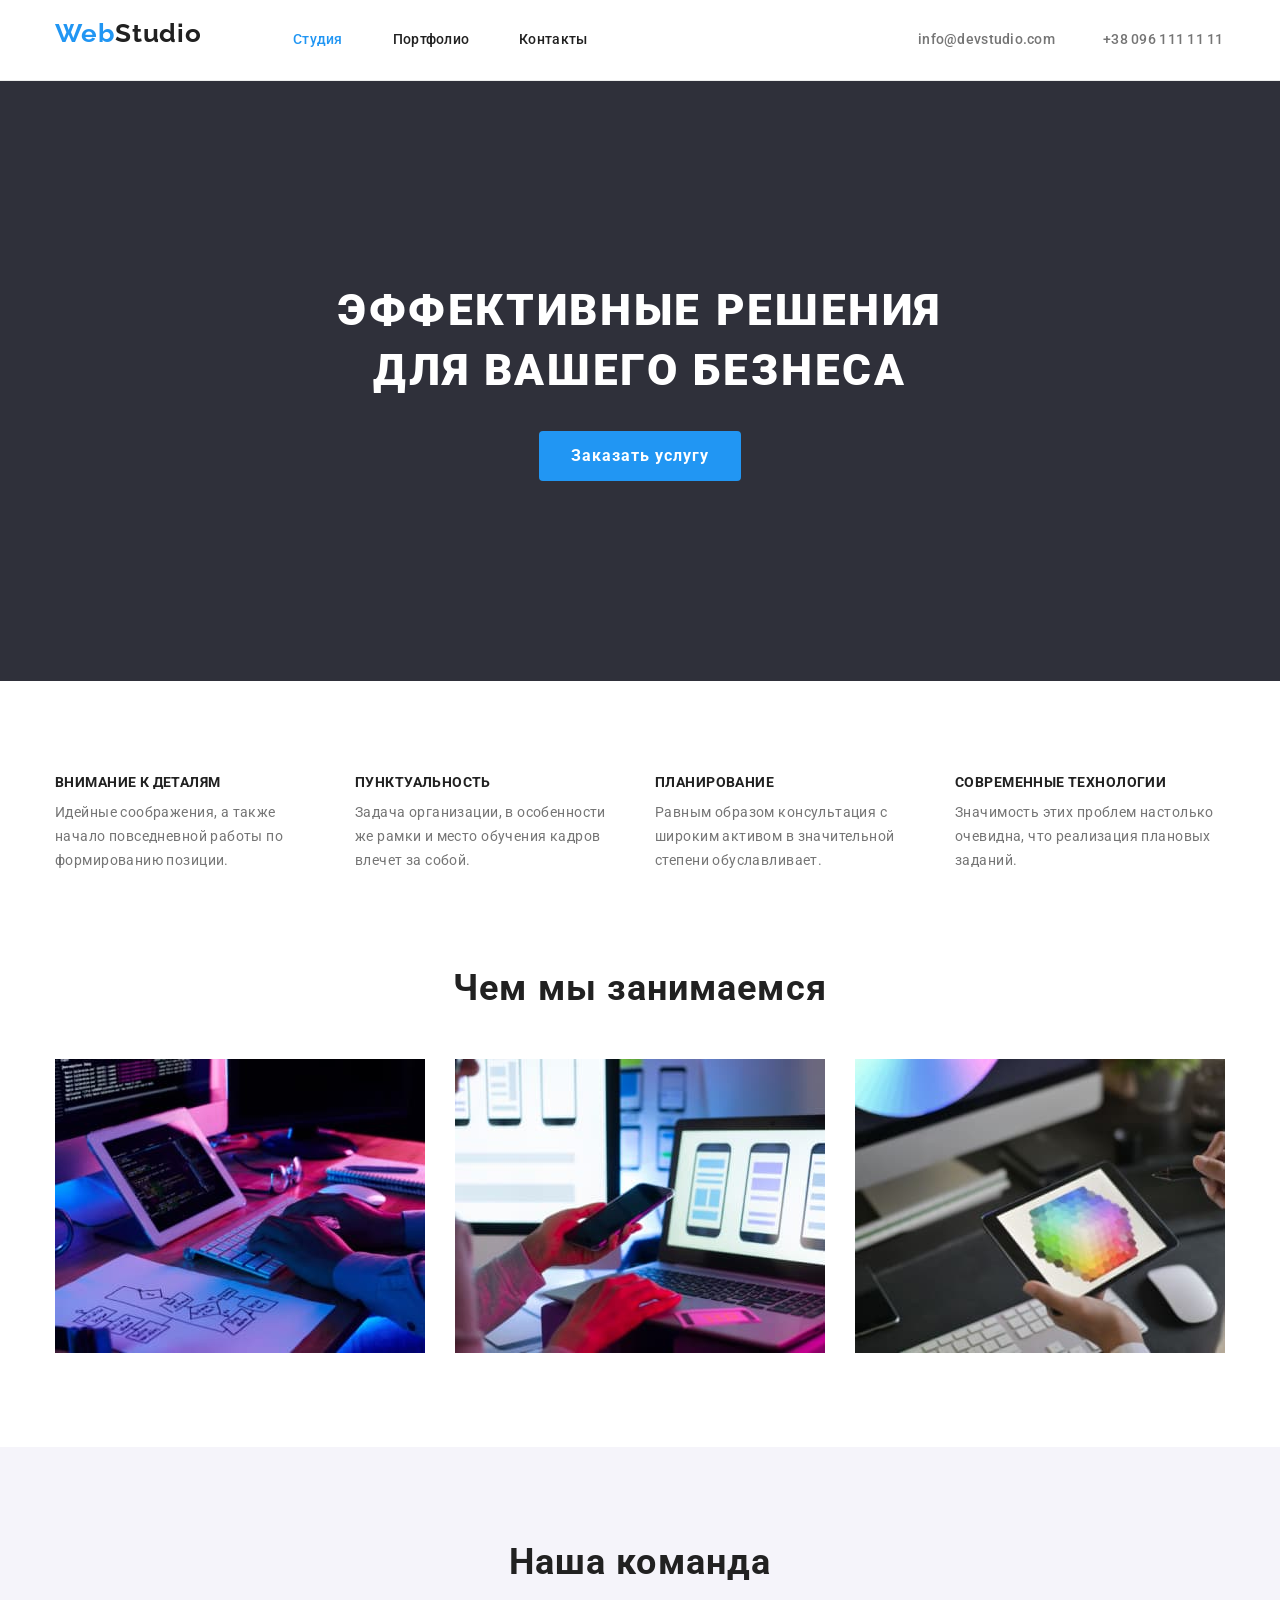
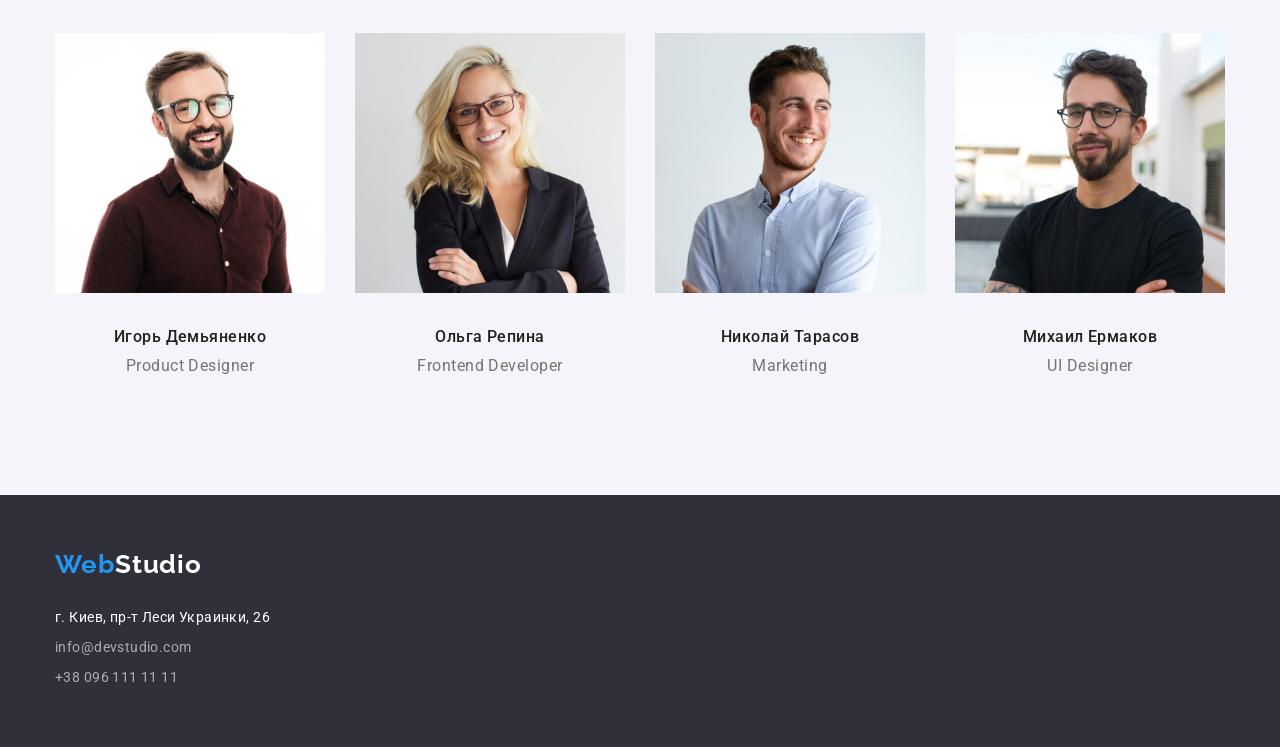
==== commit 6dc2dbdb: "Правки от 13 марта" ====
--- a/index.html
+++ b/index.html
@@ -109,9 +109,9 @@
                 <h2 class="works-title">Чем мы занимаемся </h2>
 
                 <ul class="works-list">
-                    <li class="works-item"><img src="./images/img.jpg" alt="Человек за компьютером" width="370"> </li>
-                    <li class="works-item"><img src="./images/img(1).jpg" alt="Человек с телефоном" width="370"></li>
-                    <li class="works-item"><img src="./images/img(2).jpg" alt="Человек с планшетом" width="370"></li>
+                    <li class="works-item"><img class="photo" src="./images/img.jpg" alt="Человек за компьютером" width="370"> </li>
+                    <li class="works-item"><img class="photo" src="./images/img(1).jpg" alt="Человек с телефоном" width="370"></li>
+                    <li class="works-item"><img class="photo" src="./images/img(2).jpg" alt="Человек с планшетом" width="370"></li>
                 </ul>
                         
 
@@ -130,29 +130,43 @@
 
             <h2 class="team-title">Наша команда </h2>
             <ul class="team-list">
+
                 <li class="team-list-item">
                     <img src="./images/img.наша.команда.jpg" alt="Фото мужчины" width="270">
-                    <h3 class="list-title">Игорь Демьяненко</h3>
-                    <p class="team-list-text" lang="en">Product Designer </p>
+
+                    <div class="team-card">
+                        <h3 class="list-title">Игорь Демьяненко</h3>
+                        <p class="team-list-text" lang="en">Product Designer </p>
+                    </div>                    
                 </li>
 
                 <li class="team-list-item">
-                    <img src="./images/img.наша.команда(1).jpg" alt="Фото женщины" width="270"> 
-                    <h3 class="list-title">Ольга Репина</h3>
-                    <p class="team-list-text" lang="en">Frontend Developer</p>
+                    <img src="./images/img.наша.команда(1).jpg" alt="Фото женщины" width="270">
+                    
+                    <div class="team-card">
+                        <h3 class="list-title">Ольга Репина</h3>
+                        <p class="team-list-text" lang="en">Frontend Developer</p>
+                    </div>                   
                 </li>
 
                 <li class="team-list-item">
                     <img src="./images/img.наша.команда(2).jpg" alt="фото мужчины" width="270" >
-                    <h3 class="list-title">Николай Тарасов</h3>
-                    <p class="team-list-text" lang="en">Marketing</p>
+
+                    <div class="team-card">
+                        <h3 class="list-title">Николай Тарасов</h3>
+                        <p class="team-list-text" lang="en">Marketing</p>
+                    </div>               
                 </li>
 
                 <li class="team-list-item">
                     <img src="./images/img.наша.комада(3).jpg" alt="Фото мужчины" width="270">
-                    <h3 class="list-title">Михаил Ермаков</h3>
-                    <p class="team-list-text" lang="en">UI Designer</p>
-                </li>
+
+                    <div class="team-card">
+                        <h3 class="list-title">Михаил Ермаков</h3>
+                        <p class="team-list-text" lang="en">UI Designer</p>
+                    </div>
+                    </li>
+
             </ul>
 
           </div>
--- a/css/styles.css
+++ b/css/styles.css
@@ -331,7 +331,7 @@
 }
 
 .works-title {
-    width: 377px;
+   
     margin-left: auto;
     margin-right: auto;
     margin-bottom: 50px;
@@ -348,6 +348,9 @@
     display: flex;
     padding: 0;
     list-style: none;
+    margin-block-start:0;
+    margin-block-end:0;
+    padding-inline-start:0;
 }
 
 .works-item {
@@ -360,6 +363,10 @@
 margin-right: 0;
 }
 
+
+.photo {
+    display: block;
+}
 /*Our team*/
 
 .section-team {
@@ -395,7 +402,6 @@
 
 .team-title {
  
-    width: 265px;
     margin-left: auto;
     margin-right: auto;
     margin-bottom: 50px;
@@ -408,11 +414,14 @@
     
 }
 
+.team-card {
+    padding-top: 30px;
+    padding-bottom: 30px;
+}
 
 .list-title {
-
-    display: inline-block;
-    margin-top: 30px;
+    display: inline-block;
+    margin-top: 0;
     margin-bottom: 10px;
     width: 264px;
 
@@ -427,9 +436,8 @@
 
 
 .team-list-text {
-    display: inline-block;
     margin-top: 0;
-    margin-bottom: 30px;
+    margin-bottom: 0;
 
     font-size: 16px;
     line-height: 1.19;
@@ -455,6 +463,7 @@
     display: inline-block;
     width: 145px;  
     padding: 0;
+    margin-bottom: 20px;
    
    
     font-family: 'Raleway',sans-serif;
@@ -469,8 +478,6 @@
     display: inline-block;
     width: 60px;
     height: 31px;   
-   
-    margin-bottom: 20px;
 
     font-family: 'Raleway', sans-serif;
     color: var(--button-link-color);    
@@ -481,8 +488,6 @@
     display: inline-block;
     width: 85px;
     height: 31px;
-  
-    margin-bottom: 20px;
    
    }
 
@@ -496,8 +501,6 @@
 }
 
 .footer-list-item {
-    width: 231px;
-    height: 21px;
     margin-top: 0;
     margin-bottom: 9px;
 }
@@ -552,7 +555,7 @@
 
 /*Filters*/
 
-
+/*
 .container-filters {
   width: 611px;
   padding-bottom: 16px; 
@@ -560,19 +563,24 @@
   margin-right: auto;
   margin-bottom: 34px;
  
-}
+}*/
 
 .list-btn {
     display: flex;
+    justify-content: center;
+    margin-block-start: 0;
+    margin-block-end:0; 
    
     list-style: none;
     padding: 0;
-    margin: 0;
+    padding-inline-start: 0;
+ 
 }
 
 .item-button {
 
-    margin-right: 8px;   
+    margin-right: 8px;  
+    margin-bottom: 50px;  
 }
 
 .button {
@@ -659,7 +667,7 @@
 }
 
 .link {
-    text-decoration: none;
+    text-decoration: none;    
 }
 
 .link:focus {
@@ -673,9 +681,7 @@
 }
 
 .link-title {
-display: inline-block;
-width: 322px;
-margin-left: 24px;
+
 margin-bottom: 4px;
 
 font-weight: 700;
@@ -686,10 +692,8 @@
 }
 
 .link-text {
-    display: inline-block;
-    margin-left: 24px;
     margin-top: 0;
-    margin-bottom: 20px;
+    margin-bottom: 0;
     font-size: 16px;
     line-height: 1.88;
     letter-spacing: 0.03em;
@@ -699,7 +703,10 @@
 
 .card-basis {
     width: 370px;
-       padding-top: 20px;
+    padding-top: 20px;
+    padding-bottom: 20px;
+    padding-left: 24px;
+    padding-right: 24px;
 
     border-bottom: 1px solid rgba(238, 238, 238, 1);
     border-left: 1px solid rgba(238, 238, 238, 1);
